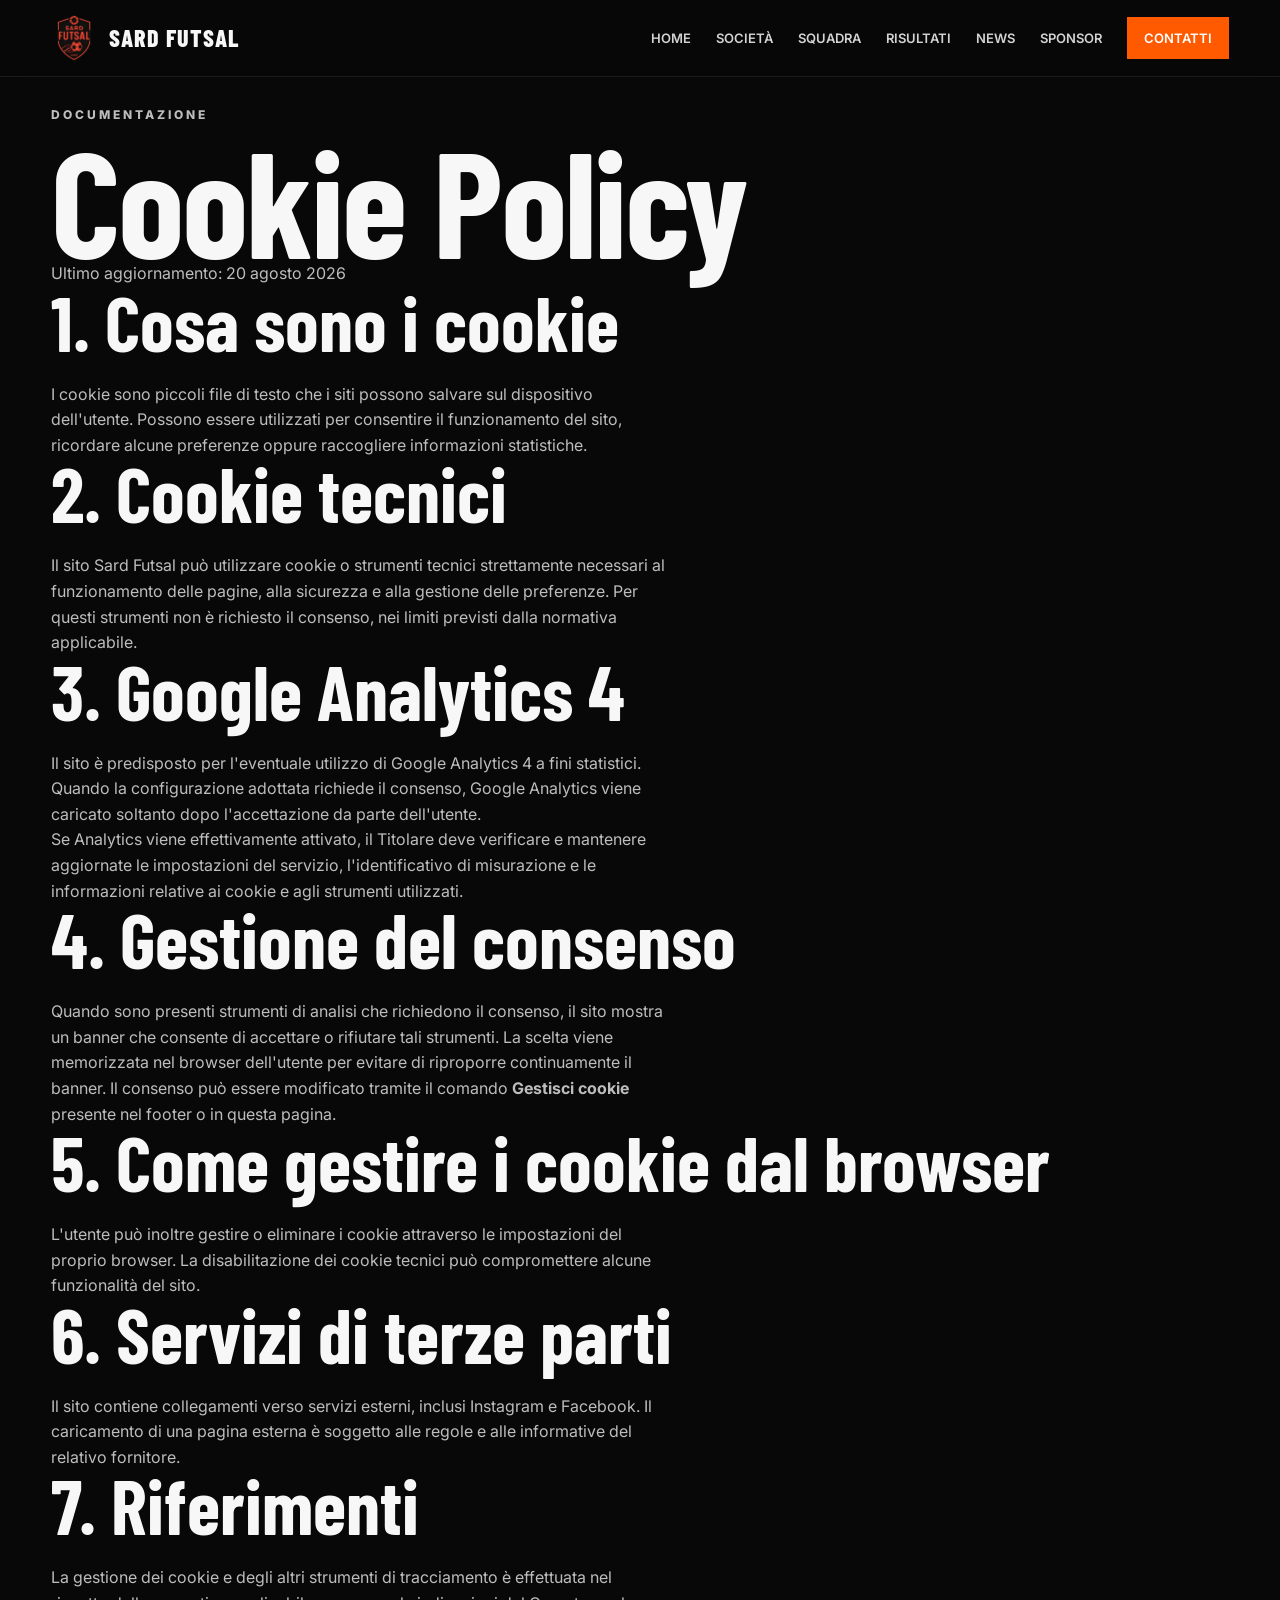
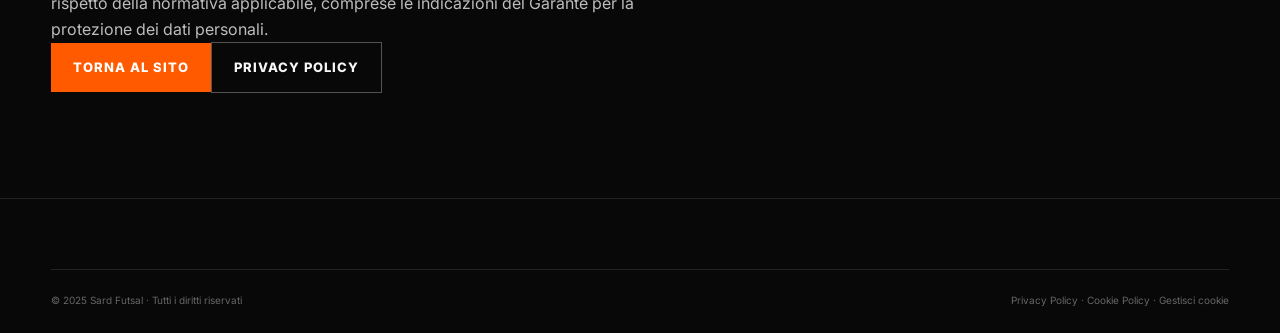
==== cookie.html @ 00af40fe "Add files via upload" ====
<!DOCTYPE html>
<html lang="it">
<head>
  <meta charset="UTF-8">
  <meta name="viewport" content="width=device-width, initial-scale=1.0">
  <meta name="description" content="Cookie Policy del sito ufficiale Sard Futsal.">
  <title>Cookie Policy | Sard Futsal</title>
  <link rel="stylesheet" href="style.css">
  <link rel="stylesheet" href="https://cdnjs.cloudflare.com/ajax/libs/font-awesome/6.5.2/css/all.min.css">
  <script src="script.js" defer></script>
</head>
<body>
<header class="site-header"><div class="container nav"><a class="brand" href="index.html#home"><img class="brand-logo" src="sard-futsal-logo.png" alt="Logo Sard Futsal"><span>SARD FUTSAL</span></a><button class="menu-toggle" aria-label="Apri menu" aria-expanded="false">☰</button><nav id="main-nav"><a href="index.html#home">Home</a><a href="index.html#societa">Società</a><a href="index.html#squadra">Squadra</a><a href="index.html#risultati">Risultati</a><a href="news.html">News</a><a href="index.html#sponsor">Sponsor</a><a class="nav-cta" href="index.html#contatti">Contatti</a></nav></div></header>
<main class="legal-page"><section class="section"><div class="container legal-content">
<p class="eyebrow orange">DOCUMENTAZIONE</p><h1>Cookie Policy</h1><p class="legal-updated">Ultimo aggiornamento: 20 agosto 2026</p>
<h2>1. Cosa sono i cookie</h2><p>I cookie sono piccoli file di testo che i siti possono salvare sul dispositivo dell'utente. Possono essere utilizzati per consentire il funzionamento del sito, ricordare alcune preferenze oppure raccogliere informazioni statistiche.</p>
<h2>2. Cookie tecnici</h2><p>Il sito Sard Futsal può utilizzare cookie o strumenti tecnici strettamente necessari al funzionamento delle pagine, alla sicurezza e alla gestione delle preferenze. Per questi strumenti non è richiesto il consenso, nei limiti previsti dalla normativa applicabile.</p>
<h2>3. Google Analytics 4</h2><p>Il sito è predisposto per l'eventuale utilizzo di Google Analytics 4 a fini statistici. Quando la configurazione adottata richiede il consenso, Google Analytics viene caricato soltanto dopo l'accettazione da parte dell'utente.</p><p>Se Analytics viene effettivamente attivato, il Titolare deve verificare e mantenere aggiornate le impostazioni del servizio, l'identificativo di misurazione e le informazioni relative ai cookie e agli strumenti utilizzati.</p>
<h2>4. Gestione del consenso</h2><p>Quando sono presenti strumenti di analisi che richiedono il consenso, il sito mostra un banner che consente di accettare o rifiutare tali strumenti. La scelta viene memorizzata nel browser dell'utente per evitare di riproporre continuamente il banner. Il consenso può essere modificato tramite il comando <strong>Gestisci cookie</strong> presente nel footer o in questa pagina.</p>
<h2>5. Come gestire i cookie dal browser</h2><p>L'utente può inoltre gestire o eliminare i cookie attraverso le impostazioni del proprio browser. La disabilitazione dei cookie tecnici può compromettere alcune funzionalità del sito.</p>
<h2>6. Servizi di terze parti</h2><p>Il sito contiene collegamenti verso servizi esterni, inclusi Instagram e Facebook. Il caricamento di una pagina esterna è soggetto alle regole e alle informative del relativo fornitore.</p>
<h2>7. Riferimenti</h2><p>La gestione dei cookie e degli altri strumenti di tracciamento è effettuata nel rispetto della normativa applicabile, comprese le indicazioni del Garante per la protezione dei dati personali.</p>
<div class="legal-links"><a class="btn btn-primary" href="index.html">Torna al sito</a><a class="btn btn-ghost" href="privacy.html">Privacy Policy</a></div>
</div></section></main>
<footer class="site-footer"><div class="container"><div class="footer-bottom" style="margin-top:0"><p>© 2025 Sard Futsal · Tutti i diritti riservati</p><p><a href="privacy.html">Privacy Policy</a> · <a href="cookie.html">Cookie Policy</a> · <a href="javascript:void(0)" onclick="window.sardFutsalOpenCookieSettings && window.sardFutsalOpenCookieSettings();">Gestisci cookie</a></p></div></div></footer>
</body>
</html>
---- style.css ----
@import url('https://fonts.googleapis.com/css2?family=Barlow+Condensed:wght@500;600;700;800&family=Inter:wght@400;500;600;700&display=swap');

:root{--orange:#ff5a00;--orange2:#ff7a1a;--black:#080808;--dark:#111;--white:#f7f7f7;--muted:#aaa}
*{box-sizing:border-box;margin:0;padding:0}
html{scroll-behavior:smooth}
body{font-family:Inter,Arial,sans-serif;background:var(--black);color:var(--white);line-height:1.6}
a{color:inherit;text-decoration:none}
.container{width:min(1180px,92%);margin:auto}
.site-header{position:fixed;top:0;left:0;width:100%;z-index:20;background:rgba(8,8,8,.86);backdrop-filter:blur(12px);border-bottom:1px solid rgba(255,255,255,.08)}
.nav{min-height:76px;display:flex;align-items:center;justify-content:space-between;gap:30px}
.brand{display:flex;align-items:center;gap:12px;font-family:'Barlow Condensed';font-size:24px;font-weight:800;letter-spacing:1px}
.brand-mark{display:grid;place-items:center;width:42px;height:42px;border:2px solid var(--orange);color:var(--orange);font-size:18px}
nav{display:flex;align-items:center;gap:25px;font-size:13px;font-weight:600;text-transform:uppercase}
nav a{opacity:.85}nav a:hover{color:var(--orange)}
.nav-cta{padding:11px 17px;background:var(--orange);color:#fff!important;opacity:1!important}
.menu-toggle{display:none;background:none;border:0;color:#fff;font-size:28px}
.hero{min-height:720px;display:flex;align-items:center;position:relative;overflow:hidden;background:radial-gradient(circle at 75% 45%,rgba(255,90,0,.28),transparent 28%),linear-gradient(115deg,#080808 35%,#181818 100%)}
.hero:after{content:"";position:absolute;width:520px;height:520px;border:70px solid rgba(255,90,0,.06);border-radius:50%;right:-150px;bottom:-220px}
.hero-overlay{position:absolute;inset:0;background:linear-gradient(90deg,#080808 0%,rgba(8,8,8,.8) 45%,rgba(8,8,8,.2) 100%)}
.hero-content{position:relative;z-index:2;padding-top:70px}
.eyebrow{font-size:12px;font-weight:800;letter-spacing:3px;color:#bbb;margin-bottom:14px}
.orange{color:var(--orange)}
h1,h2,h3,.brand{font-family:'Barlow Condensed',sans-serif}
h1{font-size:clamp(70px,12vw,150px);line-height:.82;letter-spacing:-2px}
h1 span,h2 span{color:var(--orange)}
.tagline{font-family:'Barlow Condensed';font-size:28px;letter-spacing:2px;margin-top:22px}
.hero-actions{display:flex;gap:14px;margin-top:34px;flex-wrap:wrap}
.btn{display:inline-block;padding:14px 22px;font-size:13px;font-weight:800;text-transform:uppercase;letter-spacing:1px;transition:.2s}
.btn-primary{background:var(--orange);color:white}.btn-primary:hover{background:var(--orange2);transform:translateY(-2px)}
.btn-ghost{border:1px solid rgba(255,255,255,.3)}.btn-ghost:hover{border-color:var(--orange);color:var(--orange)}
.match-strip{background:var(--orange);color:#fff}
.match-grid{display:grid;grid-template-columns:1fr 1fr 1fr}
.match-grid>div{padding:25px 22px;border-right:1px solid rgba(255,255,255,.25)}
.match-grid>div:last-child{border:0}
.match-grid small{display:block;font-size:10px;font-weight:800;letter-spacing:2px;opacity:.8}
.match-grid strong{display:block;font-family:'Barlow Condensed';font-size:25px;margin:5px 0}
.match-grid strong span{font-size:14px;margin:0 7px}
.match-grid p{font-size:12px;opacity:.85}
.section{padding:105px 0}
.dark-section{background:#101010}
.split{display:grid;grid-template-columns:1fr 1fr;gap:80px;align-items:center}
@media (max-width: 700px) {
  .split {
    grid-template-columns: 1fr;
    gap: 30px;
  }
}
h2{font-size:clamp(48px,6vw,76px);line-height:.92;margin-bottom:25px}
.section p{color:#bdbdbd;max-width:620px}
.text-link{display:inline-block;margin-top:22px;color:var(--orange);font-weight:800;font-size:13px;text-transform:uppercase}
.section-heading{display:flex;justify-content:space-between;align-items:end;margin-bottom:38px}
.player-grid{display:grid;grid-template-columns:repeat(4,1fr);gap:14px}
.player-card{min-height:270px;padding:22px;background:linear-gradient(145deg,#191919,#0c0c0c);border:1px solid #252525;position:relative;overflow:hidden}
.player-card:after{content:"";position:absolute;width:170px;height:170px;border:35px solid rgba(255,90,0,.08);border-radius:50%;right:-70px;top:-50px}
.player-number{font-family:'Barlow Condensed';font-size:76px;font-weight:800;color:var(--orange);opacity:.85}
.player-card h3{font-size:28px;margin-top:50px}
.player-card p{font-size:12px;text-transform:uppercase;letter-spacing:2px;color:#777!important}
.results-table{margin-top:35px;border-top:1px solid #333}
.table-row{display:grid;grid-template-columns:120px 1fr 120px;gap:20px;padding:20px 10px;border-bottom:1px solid #252525}
@media (max-width: 520px) {
  .results-table {
    margin-top: 25px;
  }
  .table-row {
    grid-template-columns: 70px 1fr 65px;
    gap: 10px;
    padding: 16px 5px;
    font-size: 12px;
  }
}
.table-head{font-size:10px;font-weight:800;letter-spacing:2px;color:#777}
.table-row strong{text-align:right;color:var(--orange)}
/* =========================
   NEWS
========================= */

.news-grid {
  display: grid;
  grid-template-columns: repeat(3, 1fr);
  gap: 18px;
  margin-top: 35px;
}

.news-card {
  background: #0b0b0b;
  border: 1px solid #252525;
  overflow: hidden;
  transition: transform .25s ease, border-color .25s ease;
}

.news-card:hover {
  transform: translateY(-5px);
  border-color: var(--orange);
}

.news-image {
  height: 190px;
  background: #050505;
  position: relative;
  overflow: hidden;
}

.news-image::after {
  content: "";
  position: absolute;
  width: 160px;
  height: 160px;
  border: 30px solid rgba(255,255,255,.08);
  border-radius: 50%;
  right: -70px;
  top: -70px;
}

.news-body {
  padding: 24px;
}

.news-body small {
  color: var(--orange);
  font-weight: 800;
  letter-spacing: 2px;
  font-size: 10px;
}

.news-body h3 {
  font-size: 27px;
  line-height: 1;
  margin: 10px 0 12px;
}

.news-body p {
  color: #999;
  font-size: 13px;
  line-height: 1.6;
}

/* =========================
   NEWS MOBILE
========================= */

@media (max-width: 850px) {

  .news-grid {
    grid-template-columns: 1fr;
    gap: 15px;
  }

  .news-image {
    height: 180px;
  }

  .news-body h3 {
    font-size: 25px;
  }

}
.sponsor-section{background:linear-gradient(110deg,var(--orange),#a83200)}
.sponsor-box{display:flex;align-items:center;justify-content:space-between;gap:40px}.sponsor-box .orange{color:#111}.sponsor-box h2 span{color:#111}.sponsor-box p{color:#fff}.sponsor-box .btn{background:#111}
.contact-section{background:#f5f5f5;color:#111}.contact-section p{color:#555}.contact-section h2 span{color:var(--orange)}.contact-list p{margin-bottom:20px}.contact-list strong{color:#111}
footer{background:#050505;border-top:1px solid #222;padding:35px 0}.footer-inner{display:flex;justify-content:space-between;gap:30px}.footer-inner strong{font-family:'Barlow Condensed';font-size:25px}.footer-inner p{font-size:12px;color:#777}
@media(max-width:850px){nav{display:none;position:absolute;top:76px;left:0;width:100%;background:#0b0b0b;flex-direction:column;align-items:stretch;padding:20px 5%;gap:0}nav.open{display:flex}nav a{padding:14px 0;border-bottom:1px solid #222}.menu-toggle{display:block}.match-grid,.split{grid-template-columns:1fr}.match-grid>div{border-right:0;border-bottom:1px solid rgba(255,255,255,.25)}.player-grid{grid-template-columns:1fr 1fr}.news-grid{grid-template-columns:1fr}.section-heading{display:block}.section-heading .text-link{margin-top:0}.sponsor-box{display:block}.sponsor-box .btn{margin-top:25px}.footer-inner{display:block}.footer-inner>p{margin-top:15px}}
@media(max-width:520px){.hero{min-height:650px}.hero-content{padding-top:80px}.player-grid{grid-template-columns:1fr}.table-row{grid-template-columns:70px 1fr 65px;font-size:12px}.table-head{font-size:8px}}

.brand-logo{width:46px;height:46px;object-fit:contain;display:block}
.hero-logo{width:min(180px,35vw);height:auto;object-fit:contain;margin-bottom:18px}
.hero-logo {
  width: min(180px, 35vw);
  height: auto;
  object-fit: contain;
  margin-bottom: 18px;
  background: transparent !important;
  mix-blend-mode: screen;
}
@media (max-width: 520px) {
  .hero-logo {
    width: 120px;
    background: transparent !important;
    mix-blend-mode: screen;
  }
}

@media (max-width: 520px) {
  .hero-logo {
    display: none !important;
  }
}
.footer-logo{width:72px;height:72px;object-fit:contain;display:block;margin-bottom:8px}

.hero-team-photo{
  background-image:linear-gradient(90deg,rgba(0,0,0,.88) 0%,rgba(0,0,0,.68) 38%,rgba(0,0,0,.30) 100%),url('squadra-home.jpeg');
  background-size:cover;
  background-position:center;
}
.hero-team-photo .hero-overlay{
  background:linear-gradient(90deg,rgba(0,0,0,.35),rgba(0,0,0,.05));
}
/* =========================
   ROSA SARD FUTSAL
========================= */

/* =========================
   ROSA SARD FUTSAL
========================= */

.roster-group {
  margin-top: 40px;
}

.roster-title {
  display: flex;
  align-items: center;
  gap: 15px;
  margin-bottom: 20px;
}

.roster-title > span {
  font-family: 'Barlow Condensed', sans-serif;
  font-size: 14px;
  color: var(--orange);
  border: 1px solid var(--orange);
  padding: 4px 9px;
}

.roster-title h3 {
  font-size: 28px;
  text-transform: uppercase;
  letter-spacing: .5px;
}

/* =========================
   GRIGLIA
========================= */

.player-grid-real {
  display: grid;
  grid-template-columns: repeat(3, 1fr);
  gap: 15px;
}

/* =========================
   CARD GIOCATORE
========================= */

.player-card.real-player {
  position: relative;
  overflow: hidden;
  padding: 0;
  min-height: 0;
  display: flex;
  flex-direction: column;
  background: linear-gradient(145deg, #1b1b1b, #0b0b0b);
  border: 1px solid #292929;
  transition: transform .25s ease, border-color .25s ease;
}

/* Decorazione arancione */

.player-card.real-player::after {
  content: "";
  position: absolute;
  width: 150px;
  height: 150px;
  border: 30px solid rgba(255, 90, 0, .08);
  border-radius: 50%;
  right: -70px;
  top: -70px;
  pointer-events: none;
}

/* =========================
   FOTO
========================= */
.player-card.real-player img {
  width: 100%;
  height: 360px;
  object-fit: contain;
  object-position: center;
  display: block;
  background: #111;
}

/* =========================
   NUMERO
========================= */

.player-card.real-player .player-number {
  position: relative;
  z-index: 2;
  margin: 18px 20px 0;
  font-family: 'Barlow Condensed', sans-serif;
  font-size: 46px;
  line-height: 1;
  font-weight: 900;
  color: var(--orange);
}

/* =========================
   NOME E RUOLO
========================= */

.player-card.real-player > div:last-child {
  position: relative;
  z-index: 2;
  padding: 0 20px 20px;
}

.player-card.real-player h3 {
  margin: 7px 0 4px;
  font-size: 25px;
  line-height: 1;
}

.player-card.real-player p {
  margin: 0;
  color: #999 !important;
  font-size: 12px;
  text-transform: uppercase;
  letter-spacing: 1.5px;
}

/* =========================
   HOVER
========================= */

.player-card.real-player:hover {
  transform: translateY(-5px);
  border-color: var(--orange);
}

.player-card.real-player:hover img {
  transform: scale(1.03);
}

/* =========================
   GIOCATORI DI MOVIMENTO
========================= */

.movement-group {
  margin-top: 60px;
}

.roster-subtitle {
  grid-column: 1 / -1;
  margin: 35px 0 5px;
  color: var(--orange);
  font-size: 24px;
  text-transform: uppercase;
}

/* =========================
   TABLET
========================= */

@media (max-width: 900px) {

  .player-grid-real {
    grid-template-columns: repeat(2, 1fr);
  }

  .player-card.real-player img {
    height: 320px;
  }
}

/* =========================
   SMARTPHONE
========================= */

@media (max-width: 520px) {

  .player-grid-real {
    grid-template-columns: 1fr;
  }

  .player-card.real-player img {
    height: 360px;
  }
}
/* =========================
   LA SOCIETÀ
========================= */

.society-section {
  background: #0b0b0b;
}

.society-intro {
  display: grid;
  grid-template-columns: 1.2fr .8fr;
  gap: 70px;
  align-items: center;
  margin-top: 50px;
}

.society-year {
  color: var(--orange);
  font-size: 13px;
  font-weight: 700;
  letter-spacing: 3px;
  margin-bottom: 20px;
}

.society-text h3 {
  font-size: clamp(42px, 5vw, 72px);
  line-height: .95;
  text-transform: uppercase;
  margin-bottom: 30px;
}

.society-text h3 span {
  color: var(--orange);
}

.society-text > p:not(.society-year) {
  max-width: 650px;
  color: #999;
  line-height: 1.8;
  margin-bottom: 15px;
}


.society-block {
  margin-top: 50px;
}
.staff-grid {
  display: grid;
  grid-template-columns: repeat(2, minmax(0, 1fr));
  gap: 15px;
  margin-top: 25px;
  width: 100%;
}

.staff-card {
  width: 100%;
  min-height: 150px;
  padding: 25px;
  box-sizing: border-box;
  background: linear-gradient(145deg, #181818, #0e0e0e);
  border: 1px solid #292929;
  display: flex;
  flex-direction: column;
  justify-content: flex-end;
  transition: transform .25s ease, border-color .25s ease;
}

.staff-card:hover {
  transform: translateY(-4px);
  border-color: var(--orange);
}
.staff-card {
  min-height: 150px;
  padding: 25px;
  background: linear-gradient(145deg, #181818, #0e0e0e);
  border: 1px solid #292929;
  display: flex;
  flex-direction: column;
  justify-content: flex-end;
  transition: .25s ease;
}

.staff-card:hover {
  transform: translateY(-4px);
  border-color: var(--orange);
}

.staff-role {
  color: var(--orange);
  text-transform: uppercase;
  font-size: 10px;
  font-weight: 700;
  letter-spacing: 2px;
  margin-bottom: 8px;
}

.staff-card h3 {
  font-size: 26px;
  margin: 0;
}

.staff-coach {
  border-left: 3px solid var(--orange);
}

/* Tablet */

@media (max-width: 850px) {

  .society-intro {
    grid-template-columns: 1fr;
    gap: 30px;
  }

  .society-visual {
    min-height: 250px;
  }

  .staff-grid {
    grid-template-columns: repeat(2, 1fr);
  }

}

/* Smartphone */

@media (max-width: 550px) {

  .staff-grid {
    grid-template-columns: 1fr;
  }

  .society-badge {
    width: 230px;
    height: 230px;
  }

  .society-badge::before {
    width: 190px;
    height: 190px;
  }

}
/* =========================
   PRESIDENTE - DIRIGENZA
========================= */

.president-card {
  position: relative;
  overflow: hidden;
  margin-bottom: 20px;
  padding: 40px;
  background: linear-gradient(145deg, #1c1c1c, #0b0b0b);
  border: 1px solid var(--orange);
}

.president-card::after {
  content: "";
  position: absolute;
  width: 220px;
  height: 220px;
  border: 35px solid rgba(255, 90, 0, .08);
  border-radius: 50%;
  right: -90px;
  top: -90px;
}

.president-card .staff-role {
  position: relative;
  z-index: 2;
  color: var(--orange);
  font-size: 14px;
  font-weight: 700;
  letter-spacing: 3px;
  text-transform: uppercase;
}

.president-card h3 {
  position: relative;
  z-index: 2;
  margin-top: 12px;
  font-family: 'Barlow Condensed', sans-serif;
  font-size: 48px;
  line-height: 1;
  text-transform: uppercase;
}

.president-card p {
  position: relative;
  z-index: 2;
  margin-top: 12px;
  color: #999;
  font-size: 15px;
}

/* Dirigenza */

.staff-card {
  transition: transform .25s ease, border-color .25s ease;
}

.staff-card:hover {
  transform: translateY(-4px);
  border-color: var(--orange);
}

/* Mobile */

@media (max-width: 520px) {

  .president-card {
    padding: 30px;
  }

  .president-card h3 {
    font-size: 38px;
  }

}
/* =========================
   VALORI SARD FUTSAL
========================= */

.values-grid {
  display: grid;
  grid-template-columns: repeat(3, 1fr);
  gap: 18px;
  margin-top: 60px;
}

.value-card {
  position: relative;
  padding: 30px 26px;
  background: linear-gradient(145deg, #191919, #0b0b0b);
  border: 1px solid #292929;
  overflow: hidden;
  transition: transform .25s ease, border-color .25s ease;
}

.value-card::after {
  content: "";
  position: absolute;
  width: 130px;
  height: 130px;
  border: 25px solid rgba(255, 90, 0, .08);
  border-radius: 50%;
  right: -65px;
  top: -65px;
}

.value-card:hover {
  transform: translateY(-5px);
  border-color: var(--orange);
}

.value-card span {
  display: block;
  font-family: 'Barlow Condensed', sans-serif;
  font-size: 18px;
  color: var(--orange);
  margin-bottom: 35px;
}

.value-card h3 {
  position: relative;
  z-index: 2;
  margin: 0 0 12px;
  font-size: 27px;
  color: #fff;
}

.value-card p {
  position: relative;
  z-index: 2;
  margin: 0;
  color: #999;
  font-size: 15px;
  line-height: 1.6;
}

/* Frase finale */

.identity-quote {
  margin-top: 70px;
  padding: 45px 30px;
  border-top: 1px solid #292929;
  border-bottom: 1px solid #292929;
  text-align: center;
}

.identity-quote span {
  display: block;
  color: #aaa;
  font-size: 14px;
  letter-spacing: 5px;
  margin-bottom: 8px;
}

.identity-quote strong {
  display: block;
  color: var(--orange);
  font-family: 'Barlow Condensed', sans-serif;
  font-size: 42px;
  letter-spacing: 2px;
}

/* Smartphone */

@media (max-width: 700px) {

  .values-grid {
    grid-template-columns: 1fr;
    gap: 15px;
    margin-top: 45px;
  }

  .value-card {
    padding: 26px 24px;
  }

  .value-card span {
    margin-bottom: 22px;
  }

  .value-card h3 {
    font-size: 25px;
  }

  .value-card p {
    font-size: 16px;
  }

  .identity-quote {
    margin-top: 50px;
    padding: 35px 20px;
  }

  .identity-quote strong {
    font-size: 34px;
  }
  

}
/* Logo hero nascosto su smartphone */
@media (max-width: 520px) {
  .hero-logo {
    display: none;
  }
}
/* =========================
   RISULTATI & CALENDARIO
========================= */

.next-match {
  margin-top: 25px;
  padding: 35px 30px;
  background: linear-gradient(145deg, #191919, #0b0b0b);
  border: 1px solid #292929;
  position: relative;
  overflow: hidden;
}

.next-match::after {
  content: "";
  position: absolute;
  width: 220px;
  height: 220px;
  border: 35px solid rgba(255, 90, 0, .08);
  border-radius: 50%;
  right: -100px;
  top: -100px;
}

.next-match-label {
  position: relative;
  z-index: 2;
  margin-bottom: 35px;
}

.next-match-label span {
  color: var(--orange);
  font-size: 13px;
  font-weight: 700;
  letter-spacing: 3px;
}

.match-teams {
  position: relative;
  z-index: 2;
  display: grid;
  grid-template-columns: 1fr auto 1fr;
  align-items: center;
  gap: 25px;
  text-align: center;
}

.match-team strong {
  font-family: 'Barlow Condensed', sans-serif;
  font-size: 38px;
  line-height: .95;
  color: #fff;
}

.match-vs span {
  color: var(--orange);
  font-family: 'Barlow Condensed', sans-serif;
  font-size: 28px;
  font-weight: 800;
}

.match-info {
  position: relative;
  z-index: 2;
  display: flex;
  justify-content: center;
  flex-wrap: wrap;
  gap: 25px;
  margin-top: 35px;
  padding-top: 25px;
  border-top: 1px solid #292929;
}

.match-info span {
  color: #999;
  font-size: 12px;
  letter-spacing: 1.5px;
  text-transform: uppercase;
}

/* Smartphone */

@media (max-width: 520px) {

  .next-match {
    padding: 28px 20px;
  }

  .match-teams {
    gap: 12px;
  }

  .match-team strong {
    font-size: 28px;
  }

  .match-vs span {
    font-size: 22px;
  }

  .match-info {
    flex-direction: column;
    align-items: center;
    gap: 12px;
  }
}
@media (max-width: 520px) {
  #risultati {
    padding-bottom: 45px;
  }
}
/* =========================================
   CORREZIONE SOCIETÀ - SOLO DESKTOP
========================================= */

@media (min-width: 901px) {

  /* Mantiene tutta la sezione allineata al container */
  .society-section .container {
    max-width: 1180px;
    margin: 0 auto;
  }

  /* Spaziatura corretta tra Dirigenza e Staff */
  .society-section .society-block {
    margin-top: 55px;
  }

  /* STAFF TECNICO */
  .society-section .staff-grid {
    display: grid;
    grid-template-columns: repeat(2, minmax(0, 1fr));
    gap: 15px;
    width: 100%;
    margin-top: 25px;
  }
.society-section .staff-grid {
  display: grid;
  grid-template-columns: repeat(2, minmax(0, 1fr));
  gap: 15px;
  width: 80%;
  margin: 25px auto 0;
}

  /* Evita che le card vengano spinte fuori dal container */
  .society-section .staff-card:first-child,
  .society-section .staff-card:nth-child(2) {
    margin: 0;
  }

  /* Spazio più equilibrato prima della sezione risultati */
  #risultati {
    padding-top: 70px;
  }

}
/* =========================================
   SOCIETÀ - DESKTOP
========================================= */

@media (min-width: 901px) {

  .society-section .container {
    width: min(1180px, 92%);
    margin: 0 auto;
  }

  .society-section .society-block {
    margin-top: 55px;
  }

  .society-section .staff-grid {
    grid-template-columns: repeat(2, minmax(0, 1fr));
    width: 100%;
  }

  .society-section .staff-card {
    width: 100%;
    margin: 0;
  }

  #risultati {
    padding-top: 70px;
  }

}
/* =========================================
   STAFF TECNICO - ALLINEAMENTO DESKTOP
========================================= */

@media (min-width: 901px) {

  .society-section .society-block:last-child {
    width: 1180px;
    max-width: 92%;
    margin: 55px auto 0;
  }

  .society-section .society-block:last-child .staff-grid {
    width: 100%;
    display: grid;
    grid-template-columns: repeat(2, 1fr);
    gap: 15px;
    margin-top: 25px;
  }

  .society-section .society-block:last-child .staff-card {
    width: 100%;
    min-height: 150px;
    box-sizing: border-box;
  }
  /* =========================================
   SOCIETÀ - LOGO DESKTOP
========================================= */
/* =========================================
   LOGO SOCIETÀ - DESKTOP
========================================= */

@media (min-width: 901px) {

  .society-section .society-intro {
    display: grid;
    grid-template-columns: 1fr 1fr;
    gap: 60px;
    align-items: center;
  }

  .society-section .society-visual {
    display: flex;
    flex-direction: column;
    justify-content: center;
    align-items: center;
    min-height: 400px;
    position: relative;
  }

  .society-section .society-logo {
    width: 270px;
    height: 270px;
    object-fit: contain;
    display: block;
    position: relative;
    z-index: 2;
  }

  .society-section .society-year-circle {
    position: static !important;
    width: auto !important;
    height: auto !important;
    border: 0 !important;
    border-radius: 0 !important;
    margin-top: 12px;
    display: flex !important;
    flex-direction: row !important;
    align-items: baseline;
    justify-content: center;
    gap: 7px;
  }

  .society-section .society-year-circle::before {
    display: none !important;
  }

  .society-section .society-year-circle span {
    color: #777;
    font-size: 11px;
    font-weight: 800;
    letter-spacing: 3px;
  }

  .society-section .society-year-circle strong {
    color: var(--orange);
    font-family: 'Barlow Condensed', sans-serif;
    font-size: 24px;
    line-height: 1;
    margin: 0;
}
  }
/* =========================================
   RISULTATI & CALENDARIO
========================================= */

.results-section {
  background: var(--black);
}

.season-status {
  margin-top: 35px;
  padding: 35px;
  display: flex;
  align-items: center;
  gap: 30px;
  background: linear-gradient(145deg, #191919, #0b0b0b);
  border: 1px solid #292929;
  position: relative;
  overflow: hidden;
}

.season-status::after {
  content: "";
  position: absolute;
  width: 220px;
  height: 220px;
  border: 35px solid rgba(255, 90, 0, .07);
  border-radius: 50%;
  right: -100px;
  top: -100px;
}

.season-status-icon {
  width: 70px;
  height: 70px;
  flex-shrink: 0;
  display: grid;
  place-items: center;
  border: 1px solid var(--orange);
  color: var(--orange);
  font-family: 'Barlow Condensed', sans-serif;
  font-size: 25px;
  font-weight: 800;
  position: relative;
  z-index: 2;
}

.season-status-content {
  position: relative;
  z-index: 2;
}

.status-label {
  color: var(--orange) !important;
  font-size: 10px !important;
  font-weight: 800;
  letter-spacing: 2px;
  margin-bottom: 8px;
}

.season-status-content h3 {
  font-size: 34px;
  line-height: 1;
  margin-bottom: 10px;
}

.season-status-content p:last-child {
  color: #999;
  max-width: 650px;
  font-size: 14px;
}

/* Tabella */

.results-table {
  margin-top: 30px;
}

.table-row {
  min-height: 65px;
  align-items: center;
}

.table-row:not(.table-head):hover {
  background: #111;
}

@media (max-width: 850px) {

  .season-status {
    padding: 25px;
    gap: 20px;
  }

  .season-status-icon {
    width: 55px;
    height: 55px;
    font-size: 20px;
  }

  .season-status-content h3 {
    font-size: 28px;
  }

}

@media (max-width: 520px) {

  .season-status {
    padding: 22px;
    align-items: flex-start;
  }

  .season-status-icon {
    width: 48px;
    height: 48px;
    font-size: 18px;
  }

  .season-status-content h3 {
    font-size: 24px;
  }

  .season-status-content p:last-child {
    font-size: 13px;
  }

}
}
/* LOGO SOCIETÀ - SMARTPHONE */
@media (max-width: 550px) {

  .society-visual img {
    width: 190px !important;
    max-width: 190px !important;
    height: auto !important;
    display: block;
    margin: 0 auto;
  }

  .society-visual {
    min-height: auto;
    justify-content: center;
    padding: 20px 0;
  }

}
/* =========================================
   NEWS SARD FUTSAL
========================================= */

.news-status {
  color: var(--orange);
  border: 1px solid var(--orange);
  padding: 5px 10px;
  font-family: 'Barlow Condensed', sans-serif;
  font-size: 13px;
  font-weight: 700;
  letter-spacing: 2px;
}

.news-image {
  height: 210px;
  position: relative;
  overflow: hidden;
  display: flex;
  flex-direction: column;
  justify-content: flex-end;
  padding: 25px;
  background: #111;
}

.news-image::before {
  content: "";
  position: absolute;
  width: 230px;
  height: 230px;
  border: 35px solid rgba(255, 90, 0, .12);
  border-radius: 50%;
  right: -100px;
  top: -100px;
}

.news-image span {
  position: relative;
  z-index: 2;
  color: var(--orange);
  font-family: 'Barlow Condensed', sans-serif;
  font-size: 18px;
  font-weight: 800;
}

.news-image strong {
  position: relative;
  z-index: 2;
  font-family: 'Barlow Condensed', sans-serif;
  font-size: 42px;
  line-height: .85;
  letter-spacing: 1px;
}

.news-image-1 {
  background:
    linear-gradient(135deg, #191919, #080808);
}

.news-image-2 {
  background:
    linear-gradient(135deg, #111, #241207);
}

.news-image-3 {
  background:
    linear-gradient(135deg, #191919, #0b0b0b);
}

.news-body {
  padding: 24px;
}

.news-body small {
  color: var(--orange);
  font-size: 10px;
  font-weight: 800;
  letter-spacing: 2px;
}

.news-body h3 {
  font-size: 28px;
  line-height: .95;
  margin: 10px 0 12px;
}

.news-body p {
  color: #999;
  font-size: 13px;
  line-height: 1.6;
}

.news-link {
  display: inline-block;
  margin-top: 18px;
  color: var(--orange);
  font-size: 11px;
  font-weight: 800;
  text-transform: uppercase;
  letter-spacing: 1.5px;
}

.news-link:hover {
  color: #fff;
}

/* =========================================
   ARCHIVIO NEWS
========================================= */

.news-archive-hero {
  min-height: 440px;
  display: flex;
  align-items: flex-end;
  padding: 145px 0 70px;
  background:
    radial-gradient(circle at 80% 28%, rgba(255, 90, 0, .32), transparent 24%),
    linear-gradient(135deg, #151515, #080808 68%);
  position: relative;
  overflow: hidden;
}

.news-archive-hero::after {
  content: "";
  position: absolute;
  width: 390px;
  height: 390px;
  border: 55px solid rgba(255, 90, 0, .08);
  border-radius: 50%;
  right: -110px;
  bottom: -185px;
}

.news-archive-hero .container {
  position: relative;
  z-index: 1;
}

.news-archive-hero h1 {
  font-size: clamp(66px, 10vw, 128px);
  margin: 0;
}

.news-archive-intro {
  max-width: 600px;
  margin-top: 24px;
  color: #bdbdbd;
  font-size: 17px;
}

.news-archive {
  background: #101010;
}

.news-list {
  display: grid;
  gap: 24px;
}

.news-story {
  display: grid;
  grid-template-columns: 190px minmax(0, 1fr);
  gap: 35px;
  padding: 36px;
  background: linear-gradient(145deg, #181818, #0b0b0b);
  border: 1px solid #292929;
  scroll-margin-top: 105px;
  transition: border-color .25s ease, transform .25s ease;
}

.news-story:hover {
  border-color: var(--orange);
  transform: translateY(-3px);
}

.news-story-meta {
  color: var(--orange);
  font-size: 11px;
  font-weight: 800;
  letter-spacing: 2px;
  text-transform: uppercase;
}

.news-story h2 {
  font-size: clamp(36px, 4vw, 54px);
  margin: 10px 0 18px;
}

.news-story p {
  max-width: 720px;
  color: #a9a9a9;
  margin: 0 0 14px;
}

.news-back {
  margin-top: 48px;
}

@media (max-width: 700px) {
  .news-archive-hero {
    min-height: 370px;
    padding: 130px 0 55px;
  }

  .news-archive-intro {
    font-size: 15px;
  }

  .news-story {
    grid-template-columns: 1fr;
    gap: 15px;
    padding: 26px 22px;
  }
}

.news-card:hover .news-image strong {
  transform: translateX(5px);
}

.news-image strong {
  transition: transform .25s ease;
}

@media (max-width: 850px) {
  .news-status {
    display: none;
  }
}

@media (max-width: 520px) {
  .news-image {
    height: 180px;
  }

  .news-image strong {
    font-size: 36px;
  }
}
  /* =========================================
   PARTNER - SCORRIMENTO LOGHI
========================================= */

/* =========================================
   PARTNER - DESKTOP
========================================= */

.partners-section {
  padding: 70px 0;
  background: #080808;
  border-top: 1px solid #1f1f1f;
  border-bottom: 1px solid #1f1f1f;
  overflow: hidden;
}

.partners-section .eyebrow {
  margin-bottom: 30px;
}

.partners-slider {
  width: 100%;
  overflow: hidden;
}

.partners-track {
  display: flex;
  align-items: center;
  width: max-content;
  animation: partners-scroll 25s linear infinite;
}

.partner-logo {
  width: 200px;
  height: 100px;
  margin-right: 25px;
  display: flex;
  align-items: center;
  justify-content: center;
  background: #111;
  border: 1px solid #222;
  padding: 10px 15px;
  flex-shrink: 0;
}

.partner-logo img {
  width: 100%;
  height: 100%;
  object-fit: contain;
  object-position: center;
  display: block;
}

@keyframes partners-scroll {
  from {
    transform: translateX(0);
  }

  to {
    transform: translateX(-50%);
  }
}

.partners-slider:hover .partners-track {
  animation-play-state: paused;
}


/* =========================================
   PARTNER - SMARTPHONE
========================================= */

@media screen and (max-width: 900px) {
  .partners-section {
    display: none !important;
  }
}

/* LOGO SOCIETÀ - SMARTPHONE */

@media (max-width: 520px) {
  .society-visual {
    min-height: 160px;
    padding: 10px 0;
  }

  .society-visual img {
    width: 120px;
    max-width: 70%;
    height: auto;
    object-fit: contain;
  }
}

@media (max-width: 520px) {
  .society-badge {
    width: 210px;
    height: 210px;
  }
}

/* =========================================
   DIVENTA PARTNER
========================================= */

.sponsor-section {
  background: linear-gradient(110deg, var(--orange), #a83200);
  color: #fff;
  padding: 100px 0;
}

.sponsor-section .container {
  width: min(1200px, 90%);
  margin: 0 auto;
}

/* HEADER */

.sponsor-header {
  display: grid;
  grid-template-columns: 1.15fr 0.85fr;
  gap: 80px;
  align-items: end;
}

.sponsor-header h2 {
  margin: 15px 0 0;
  font-size: clamp(70px, 7vw, 105px);
  line-height: .84;
  letter-spacing: -3px;
}

.sponsor-header h2 span {
  color: #111;
}

.sponsor-header-text {
  max-width: 520px;
}

.sponsor-header-text p {
  margin: 0 0 25px;
  color: #fff;
  font-size: 16px;
  line-height: 1.6;
}

.sponsor-header-text .btn {
  display: inline-block;
  background: #111;
  color: #fff;
  padding: 15px 25px;
}


/* =========================================
   BENEFICI
========================================= */

.sponsor-benefits {
  display: grid;
  grid-template-columns: repeat(3, 1fr);
  gap: 20px;
  margin-top: 75px;
}

.sponsor-benefit {
  min-height: 230px;
  padding: 30px;

  display: flex;
  flex-direction: column;
  justify-content: space-between;

  background: rgba(0,0,0,.16);
  border: 1px solid rgba(255,255,255,.3);
  box-sizing: border-box;
}

.sponsor-benefit .benefit-number {
  color: #111;
  font-size: 18px;
  font-weight: 800;
}

.sponsor-benefit h3 {
  margin: 0 0 12px;
  color: #fff;
  font-size: 34px;
  line-height: 1;
  text-transform: uppercase;
}

.sponsor-benefit p {
  margin: 0;
  color: rgba(255,255,255,.9);
  font-size: 14px;
  line-height: 1.6;
}


/* =========================================
   FINALE
========================================= */

.sponsor-bottom {
  display: flex;
  justify-content: space-between;
  align-items: center;
  gap: 30px;

  margin-top: 50px;
  padding-top: 25px;

  border-top: 1px solid rgba(255,255,255,.3);
}

.sponsor-bottom span {
  color: rgba(255,255,255,.8);
  font-size: 10px;
  font-weight: 800;
  letter-spacing: 3px;
}

.sponsor-bottom strong {
  color: #111;
  font-size: 22px;
}


/* =========================================
   FOOTER
========================================= */

.site-footer {
  background: #080808;
  border-top: 1px solid #222;
  padding: 70px 0 25px;
  color: #fff;
}

.footer-grid {
  display: grid;
  grid-template-columns: 1.5fr 1fr 1fr;
  gap: 60px;
}

.footer-brand {
  display: flex;
  flex-direction: column;
  align-items: flex-start;
}

.footer-logo {
  width: 70px;
  height: auto;
  object-fit: contain;
  margin-bottom: 20px;
}

.footer-slogan {
  margin: 0;
  font-family: 'Barlow Condensed', sans-serif;
  font-size: 28px;
  font-weight: 800;
  line-height: .95;
  text-transform: uppercase;
}

.footer-slogan span {
  color: var(--orange);
}

.footer-description {
  margin-top: 15px;
  color: #777;
  font-size: 12px;
}

.footer-title {
  margin: 0 0 20px;
  color: var(--orange);
  font-size: 10px;
  font-weight: 800;
  letter-spacing: 2px;
}

.footer-column a,
.footer-column p {
  display: block;
  margin: 0 0 12px;
  color: #aaa;
  font-size: 13px;
  line-height: 1.6;
  text-decoration: none;
}

.footer-column a:hover {
  color: var(--orange);
}

.footer-bottom {
  display: flex;
  justify-content: space-between;
  align-items: center;
  gap: 30px;
  margin-top: 55px;
  padding-top: 22px;
  border-top: 1px solid #222;
}

.footer-bottom p {
  margin: 0;
  color: #666;
  font-size: 10px;
}


/* =========================================
   FOOTER MOBILE
========================================= */

@media (max-width: 700px) {

  .site-footer {
    padding: 55px 0 25px;
  }

  .footer-grid {
    grid-template-columns: 1fr;
    gap: 35px;
  }

  .footer-logo {
    width: 60px;
  }

  .footer-slogan {
    font-size: 25px;
  }

  .footer-bottom {
    display: block;
    margin-top: 40px;
  }

  .footer-bottom p + p {
    margin-top: 10px;
  }

}
  /* =========================================
   DIVENTA PARTNER - TABLET
========================================= */

@media (max-width: 850px) {

  .sponsor-header {
    grid-template-columns: 1fr !important;
    gap: 35px !important;
  }

  .sponsor-benefits {
    grid-template-columns: 1fr !important;
    gap: 15px !important;
  }

  .sponsor-bottom {
    display: block !important;
  }

  .sponsor-bottom strong {
    display: block !important;
    margin-top: 10px !important;
  }

}


/* =========================================
   DIVENTA PARTNER - SMARTPHONE
========================================= */

@media (max-width: 600px) {

  .sponsor-section {
    width: 100% !important;
    padding: 65px 0 !important;
    overflow: hidden !important;
  }

  .sponsor-section .container {
    width: 88% !important;
    max-width: none !important;
    margin: 0 auto !important;
  }

  .sponsor-header {
    display: block !important;
  }

  .sponsor-header h2 {
    font-size: 48px !important;
    line-height: .88 !important;
    letter-spacing: -1px !important;
    margin-bottom: 30px !important;
  }

  .sponsor-header-text {
    width: 100% !important;
    max-width: none !important;
  }

  .sponsor-header-text p {
    font-size: 14px !important;
    line-height: 1.55 !important;
    margin-bottom: 22px !important;
  }

  .sponsor-header-text .btn {
    display: inline-block !important;
    padding: 14px 20px !important;
  }


  /* CARD */

  .sponsor-benefits {
    display: flex !important;
    flex-direction: column !important;
    gap: 16px !important;
    margin-top: 45px !important;
  }

  .sponsor-benefit {
    display: flex !important;
    flex-direction: column !important;
    justify-content: space-between !important;

    width: 100% !important;
    min-height: 190px !important;

    padding: 24px !important;

    background: rgba(0, 0, 0, 0.18) !important;
    border: 1px solid rgba(255, 255, 255, 0.30) !important;

    box-sizing: border-box !important;
  }

  .sponsor-benefit .benefit-number {
    display: block !important;
    margin-bottom: 20px !important;

    color: #111 !important;
    font-size: 16px !important;
    font-weight: 800 !important;
  }

  .sponsor-benefit h3 {
    margin: 0 0 10px !important;
    color: #fff !important;
    font-size: 27px !important;
  }

  .sponsor-benefit p {
    margin: 0 !important;
    color: rgba(255,255,255,.9) !important;
    font-size: 14px !important;
    line-height: 1.5 !important;
  }


  /* FINALE */

  .sponsor-bottom {
    display: block !important;
    margin-top: 35px !important;
  }

  .sponsor-bottom span {
    display: block !important;
    font-size: 8px !important;
    letter-spacing: 2px !important;
  }

  .sponsor-bottom strong {
    display: block !important;
    margin-top: 10px !important;
    font-size: 18px !important;
  }
.footer-social {
  display: flex !important;
  align-items: center;
  gap: 10px;
}

.footer-social i {
  width: 20px;
  font-size: 19px;
  color: var(--orange);
}

.footer-social:hover i {
  color: #fff;
}
}
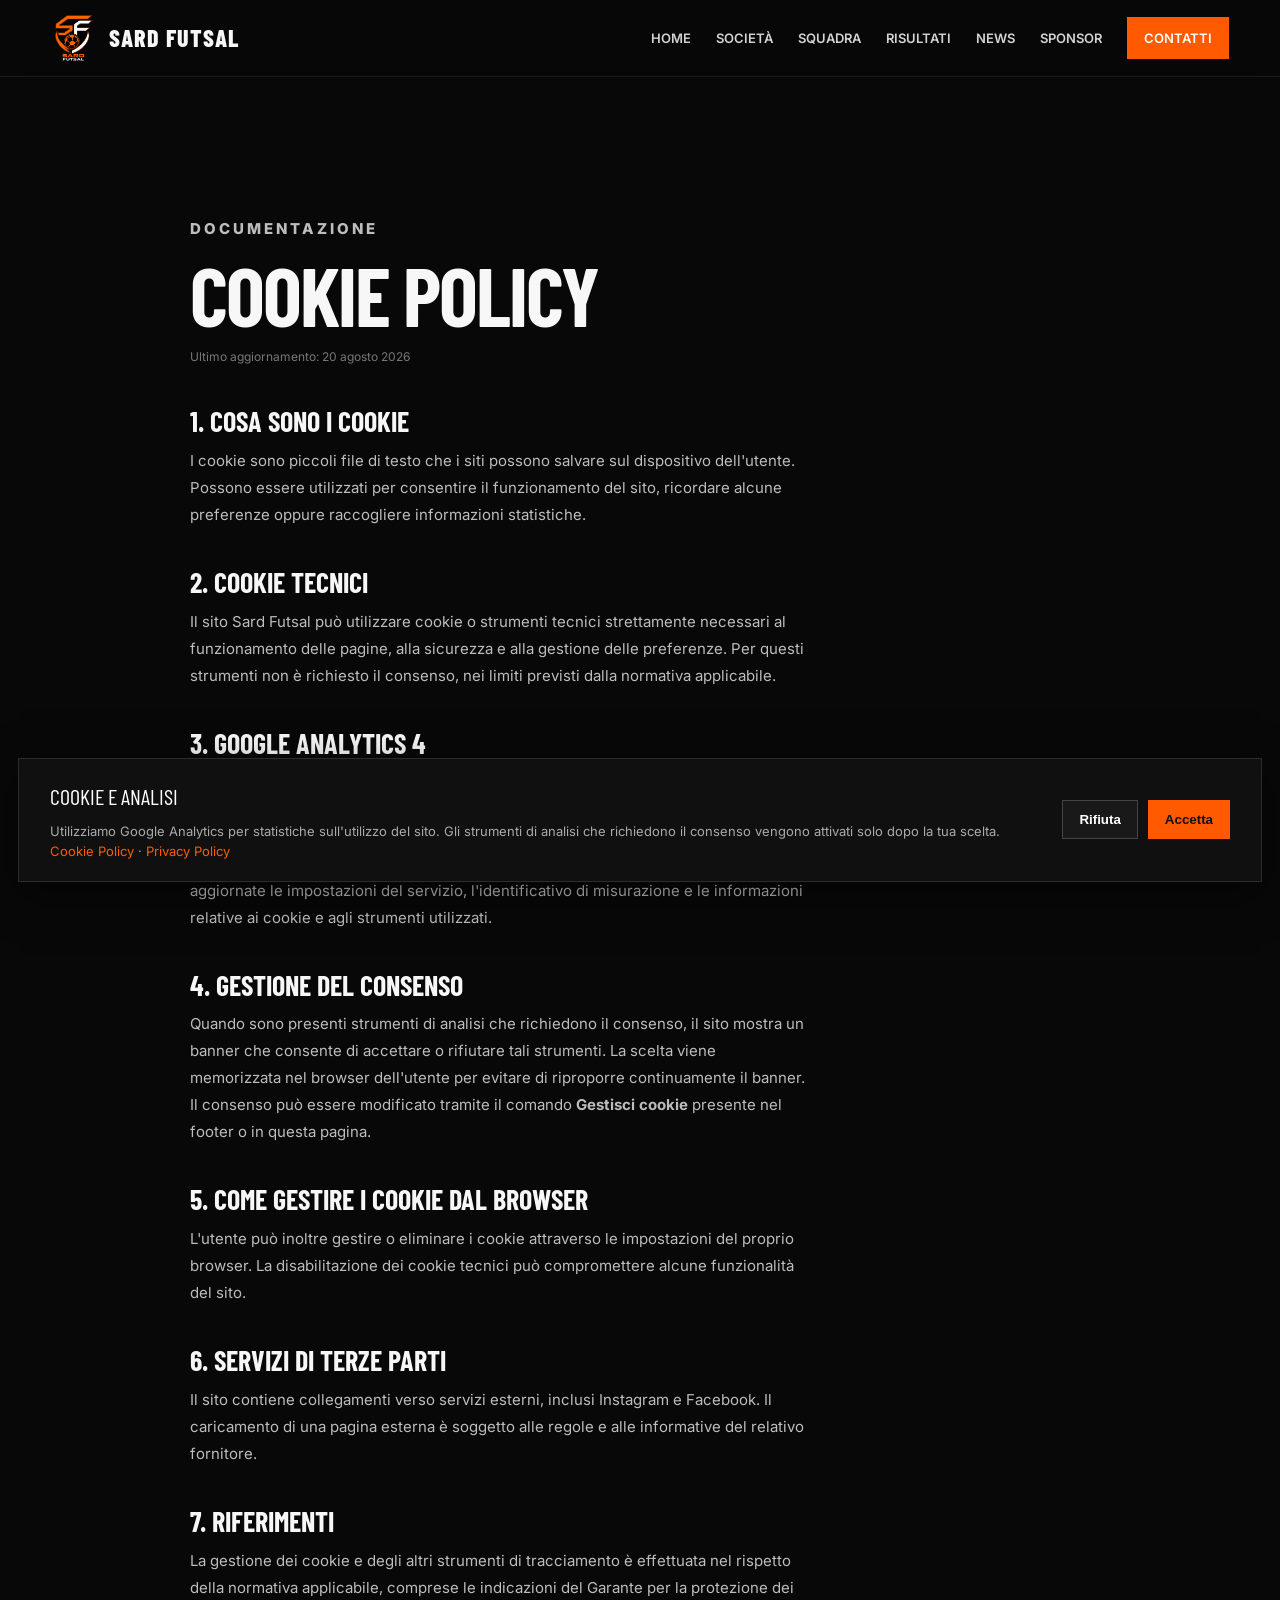
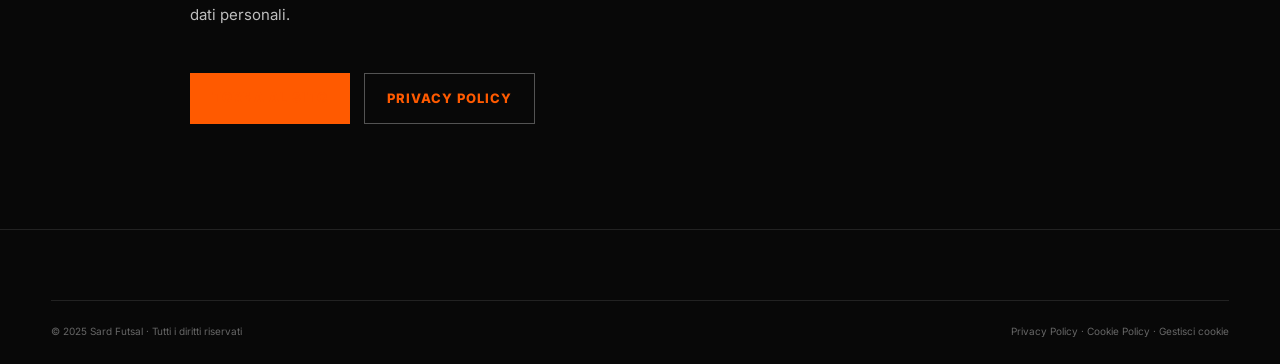
==== commit cc26dae7: "Update cookie.html" ====
--- a/cookie.html
+++ b/cookie.html
@@ -10,7 +10,7 @@
   <script src="script.js" defer></script>
 </head>
 <body>
-<header class="site-header"><div class="container nav"><a class="brand" href="index.html#home"><img class="brand-logo" src="sard-futsal-logo.png" alt="Logo Sard Futsal"><span>SARD FUTSAL</span></a><button class="menu-toggle" aria-label="Apri menu" aria-expanded="false">☰</button><nav id="main-nav"><a href="index.html#home">Home</a><a href="index.html#societa">Società</a><a href="index.html#squadra">Squadra</a><a href="index.html#risultati">Risultati</a><a href="news.html">News</a><a href="index.html#sponsor">Sponsor</a><a class="nav-cta" href="index.html#contatti">Contatti</a></nav></div></header>
+<header class="site-header"><div class="container nav"><a class="brand" href="index.html#home"><img class="brand-logo" src="sard-futsal-logo.png" alt="Logo Sard Futsal"><span>SARD FUTSAL</span></a><button class="menu-toggle" aria-label="Apri menu" aria-expanded="false">☰</button><nav id="main-nav"><a href="index.html#home">Home</a><a href="index.html#societa">Società</a><a href="squadra.html">Squadra</a><a href="index.html#risultati">Risultati</a><a href="news.html">News</a><a href="index.html#sponsor">Sponsor</a><a class="nav-cta" href="index.html#contatti">Contatti</a></nav></div></header>
 <main class="legal-page"><section class="section"><div class="container legal-content">
 <p class="eyebrow orange">DOCUMENTAZIONE</p><h1>Cookie Policy</h1><p class="legal-updated">Ultimo aggiornamento: 20 agosto 2026</p>
 <h2>1. Cosa sono i cookie</h2><p>I cookie sono piccoli file di testo che i siti possono salvare sul dispositivo dell'utente. Possono essere utilizzati per consentire il funzionamento del sito, ricordare alcune preferenze oppure raccogliere informazioni statistiche.</p>
--- a/style.css
+++ b/style.css
@@ -2,6 +2,7 @@
 
 :root{--orange:#ff5a00;--orange2:#ff7a1a;--black:#080808;--dark:#111;--white:#f7f7f7;--muted:#aaa}
 *{box-sizing:border-box;margin:0;padding:0}
+img{max-width:100%;height:auto}
 html{scroll-behavior:smooth}
 body{font-family:Inter,Arial,sans-serif;background:var(--black);color:var(--white);line-height:1.6}
 a{color:inherit;text-decoration:none}
@@ -158,7 +159,24 @@
 .sponsor-box{display:flex;align-items:center;justify-content:space-between;gap:40px}.sponsor-box .orange{color:#111}.sponsor-box h2 span{color:#111}.sponsor-box p{color:#fff}.sponsor-box .btn{background:#111}
 .contact-section{background:#f5f5f5;color:#111}.contact-section p{color:#555}.contact-section h2 span{color:var(--orange)}.contact-list p{margin-bottom:20px}.contact-list strong{color:#111}
 footer{background:#050505;border-top:1px solid #222;padding:35px 0}.footer-inner{display:flex;justify-content:space-between;gap:30px}.footer-inner strong{font-family:'Barlow Condensed';font-size:25px}.footer-inner p{font-size:12px;color:#777}
-@media(max-width:850px){nav{display:none;position:absolute;top:76px;left:0;width:100%;background:#0b0b0b;flex-direction:column;align-items:stretch;padding:20px 5%;gap:0}nav.open{display:flex}nav a{padding:14px 0;border-bottom:1px solid #222}.menu-toggle{display:block}.match-grid,.split{grid-template-columns:1fr}.match-grid>div{border-right:0;border-bottom:1px solid rgba(255,255,255,.25)}.player-grid{grid-template-columns:1fr 1fr}.news-grid{grid-template-columns:1fr}.section-heading{display:block}.section-heading .text-link{margin-top:0}.sponsor-box{display:block}.sponsor-box .btn{margin-top:25px}.footer-inner{display:block}.footer-inner>p{margin-top:15px}}
+.nav-icon{display:none}
+@media(max-width:850px){nav{display:none;position:absolute;top:76px;left:0;width:100%;background:#0b0b0b;flex-direction:column;align-items:stretch;padding:20px 5%;gap:0}nav.open{display:flex}nav a{padding:14px 0;border-bottom:1px solid #222}.menu-toggle{display:block;order:1}.match-grid,.split{grid-template-columns:1fr}.match-grid>div{border-right:0;border-bottom:1px solid rgba(255,255,255,.25)}.player-grid{grid-template-columns:1fr 1fr}.news-grid{grid-template-columns:1fr}.section-heading{display:block}.section-heading .text-link{margin-top:0}.sponsor-box{display:block}.sponsor-box .btn{margin-top:25px}.footer-inner{display:block}.footer-inner>p{margin-top:15px}
+
+/* Header stile Inter: hamburger sx, logo centrato, icona dx */
+.nav{position:relative}
+.brand{order:2;position:absolute;left:50%;top:50%;transform:translate(-50%,-50%);gap:0}
+.brand span{display:none}
+.nav-icon{order:3;margin-left:auto;color:#fff;font-size:20px;display:flex;align-items:center}
+.nav-icon:hover{color:var(--orange)}
+
+/* Hero mobile: foto con overlay scuro, logo/testo centrati e sovrapposti */
+.hero.hero-team-photo{min-height:100vh}
+.hero-team-photo .hero-overlay{background:linear-gradient(180deg,rgba(0,0,0,.5) 0%,rgba(0,0,0,.3) 45%,rgba(0,0,0,.8) 100%)}
+.hero-content{text-align:center}
+.hero-logo{margin-left:auto;margin-right:auto}
+.hero .tagline{text-align:center}
+.hero-actions{justify-content:center}
+}
 @media(max-width:520px){.hero{min-height:650px}.hero-content{padding-top:80px}.player-grid{grid-template-columns:1fr}.table-row{grid-template-columns:70px 1fr 65px;font-size:12px}.table-head{font-size:8px}}
 
 .brand-logo{width:46px;height:46px;object-fit:contain;display:block}
@@ -430,23 +448,7 @@
   width: 100%;
 }
 
-.staff-card {
-  width: 100%;
-  min-height: 150px;
-  padding: 25px;
-  box-sizing: border-box;
-  background: linear-gradient(145deg, #181818, #0e0e0e);
-  border: 1px solid #292929;
-  display: flex;
-  flex-direction: column;
-  justify-content: flex-end;
-  transition: transform .25s ease, border-color .25s ease;
-}
-
-.staff-card:hover {
-  transform: translateY(-4px);
-  border-color: var(--orange);
-}
+
 .staff-card {
   min-height: 150px;
   padding: 25px;
@@ -727,115 +729,601 @@
 }
 /* =========================
    RISULTATI & CALENDARIO
+   CARD PARTITA
 ========================= */
 
-.next-match {
-  margin-top: 25px;
-  padding: 35px 30px;
+.results-section {
+  background: var(--black);
+}
+
+.match-card {
+  position: relative;
+  display: grid;
+  grid-template-columns: 92px minmax(0, 1fr);
+  width: 100%;
+  min-height: 300px;
+  margin-top: 30px;
+  background: linear-gradient(145deg, #181818, #0c0c0c);
+  border: 1px solid #292929;
+  overflow: hidden;
+}
+
+.match-card::after {
+  content: "";
+  position: absolute;
+  width: 260px;
+  height: 260px;
+  border: 40px solid rgba(255, 90, 0, .045);
+  border-radius: 50%;
+  right: -130px;
+  top: -130px;
+  pointer-events: none;
+}
+/* =========================================================
+   NUOVA GRAFICA CARD PARTITA
+   ========================================================= */
+
+/* Card più piccola e centrata */
+.match-card {
+  width: min(1050px, calc(100% - 40px)) !important;
+  margin: 30px auto !important;
+}
+
+/* DATA + ORA CENTRATE */
+.match-card .match-date-column {
+  position: absolute !important;
+  top: 18px !important;
+  left: 50% !important;
+  right: auto !important;
+
+  transform: translateX(-50%) !important;
+
+  width: auto !important;
+  min-width: 150px !important;
+
+  display: flex !important;
+  flex-direction: column !important;
+  align-items: center !important;
+  justify-content: center !important;
+
+  padding: 0 !important;
+  border: 0 !important;
+
+  text-align: center !important;
+  z-index: 10 !important;
+}
+
+/* Data sulla stessa riga */
+.match-card .match-date {
+  display: flex !important;
+  align-items: baseline !important;
+  justify-content: center !important;
+  gap: 5px !important;
+}
+
+/* ORA sotto la data */
+.match-card .match-date-time {
+  display: block !important;
+
+  margin-top: 4px !important;
+
+  color: #fff !important;
+
+  font-family: 'Barlow Condensed', sans-serif !important;
+  font-size: 18px !important;
+  font-weight: 800 !important;
+
+  line-height: 1 !important;
+}
+
+/* Spazio superiore per non sovrapporre data e campionato */
+.match-card .match-main {
+  padding-top: 90px !important;
+}
+
+/* =========================================================
+   LOGHI
+   ========================================================= */
+
+/* Modifica questo valore per alzare/abbassare i loghi */
+.match-card .match-team-logo,
+.match-card .match-team-logo-placeholder {
+  transform: translateY(-8px) !important;
+}
+
+/* =========================================================
+   NOMI SQUADRE
+   ========================================================= */
+
+/* Modifica questo valore per alzare/abbassare i nomi */
+.match-card .match-team h3 {
+  transform: translateY(-6px) !important;
+}
+
+/* =========================================================
+   RISULTATO / ORARIO CENTRALE
+   ========================================================= */
+
+/* Gol grandi e BIANCHI */
+.match-card .match-time {
+  color: #fff !important;
+
+  font-size: 40px !important;
+  font-weight: 900 !important;
+
+  line-height: 1 !important;
+  letter-spacing: 1px !important;
+
+  text-align: center !important;
+}
+
+/* VS delle partite da giocare */
+.match-card .match-vs-center strong {
+  color: var(--orange) !important;
+}
+
+/* =========================================================
+   MARCATORI
+   ========================================================= */
+
+.match-card .match-scorers {
+  width: 100% !important;
+
+  margin: 14px auto 0 !important;
+
+  display: flex !important;
+  flex-wrap: wrap !important;
+
+  justify-content: center !important;
+  align-items: center !important;
+
+  gap: 6px 18px !important;
+
+  text-align: center !important;
+}
+
+.match-card .match-scorers span {
+  color: #fff !important;
+
+  font-family: 'Barlow Condensed', sans-serif !important;
+
+  font-size: 14px !important;
+  font-weight: 700 !important;
+
+  line-height: 1.1 !important;
+}
+
+/* =========================================================
+   MOBILE
+   ========================================================= */
+
+@media (max-width: 700px) {
+
+  .match-card {
+    width: calc(100% - 24px) !important;
+    margin: 20px auto !important;
+  }
+
+  .match-card .match-date-column {
+    top: 12px !important;
+  }
+
+  .match-card .match-date-time {
+    font-size: 16px !important;
+  }
+
+  .match-card .match-main {
+    padding-top: 78px !important;
+  }
+
+  .match-card .match-time {
+    font-size: 32px !important;
+  }
+
+  .match-card .match-team-logo,
+  .match-card .match-team-logo-placeholder {
+    transform: translateY(-5px) !important;
+  }
+
+  .match-card .match-team h3 {
+    transform: translateY(-4px) !important;
+  }
+
+  .match-card .match-scorers {
+    margin-top: 10px !important;
+    gap: 5px 10px !important;
+  }
+
+  .match-card .match-scorers span {
+    font-size: 12px !important;
+  }
+}
+
+/* DATA A SINISTRA */
+.match-date-column {
+  position: relative;
+  z-index: 2;
+  display: flex;
+  flex-direction: column;
+  align-items: center;
+  justify-content: center;
+  padding: 18px 8px;
+  text-align: center;
+  border-right: 1px solid #292929;
+}
+
+.match-date-day {
+  color: var(--orange);
+  font-family: 'Barlow Condensed', sans-serif;
+  font-size: 52px;
+  font-weight: 800;
+  line-height: .85;
+}
+
+.match-date-month {
+  margin-top: 10px;
+  color: #fff;
+  font-size: 12px;
+  font-weight: 800;
+  letter-spacing: 3px;
+}
+
+.match-date-year {
+  margin-top: 6px;
+  color: #666;
+  font-size: 11px;
+}
+
+/* AREA CENTRALE */
+.match-main {
+  position: relative;
+  z-index: 2;
+  min-width: 0;
+  padding: 34px 45px 30px;
+  display: flex;
+  flex-direction: column;
+  justify-content: center;
+}
+
+/* CAMPIONATO */
+.match-competition {
+  margin: 0 0 34px;
+  color: var(--orange);
+  font-size: 11px;
+  font-weight: 800;
+  letter-spacing: 4px;
+  line-height: 1.2;
+  text-align: center;
+  text-transform: uppercase;
+}
+
+/* SQUADRE */
+.match-card .match-teams {
+  display: grid;
+  grid-template-columns: minmax(0, 1fr) 90px minmax(0, 1fr);
+  align-items: center;
+  gap: 20px;
+  width: 100%;
+  text-align: center;
+}
+
+.match-card .match-team {
+  min-width: 0;
+  display: flex;
+  flex-direction: column;
+  align-items: center;
+  justify-content: center;
+  text-align: center;
+}
+
+.match-team-logo,
+.match-team-logo-placeholder {
+  width: 92px;
+  height: 92px;
+  margin: 0 0 14px;
+  object-fit: contain;
+}
+
+.match-team-logo-placeholder {
+  visibility: hidden;
+}
+
+.match-card .match-team h3 {
+  max-width: 260px;
+  margin: 0;
+  color: #fff;
+  font-family: 'Barlow Condensed', sans-serif;
+  font-size: 27px;
+  font-weight: 800;
+  line-height: .95;
+  text-transform: uppercase;
+}
+
+/* CENTRO: ORARIO SOPRA VS */
+.match-card .match-vs {
+  display: flex;
+  align-items: center;
+  justify-content: center;
+  gap: 7px;
+  min-width: 0;
+}
+
+.match-card .match-vs > span {
+  width: 12px;
+  height: 1px;
+  flex: 0 0 12px;
+  background: #444;
+}
+
+.match-vs-center {
+  display: flex;
+  flex-direction: column;
+  align-items: center;
+  justify-content: center;
+  gap: 6px;
+}
+
+.match-card .match-vs-center .match-time {
+  display: block;
+  margin: 0;
+  padding: 0;
+  color: var(--orange) !important;
+  background: transparent !important;
+  border: 0 !important;
+  box-shadow: none !important;
+  font-family: 'Barlow Condensed', sans-serif;
+  font-size: 25px;
+  font-weight: 800;
+  line-height: 1;
+  white-space: nowrap;
+}
+
+.match-card .match-vs-center strong {
+  display: block;
+  margin: 0;
+  padding: 0;
+  color: var(--orange);
+  font-family: 'Barlow Condensed', sans-serif;
+  font-size: 24px;
+  font-weight: 800;
+  line-height: 1;
+}
+
+/* RISULTATO / STATO */
+.match-result {
+  display: flex;
+  align-items: center;
+  justify-content: center;
+  gap: 10px;
+  margin-top: 26px;
+}
+
+.match-status {
+  color: #777;
+  font-size: 9px;
+  font-weight: 800;
+  letter-spacing: 2px;
+  text-transform: uppercase;
+}
+
+.match-score {
+  color: #fff;
+  font-family: 'Barlow Condensed', sans-serif;
+  font-size: 22px;
+  font-weight: 800;
+}
+
+.match-card.win .match-status { color: #55d879; }
+.match-card.draw .match-status { color: #f1b94c; }
+.match-card.loss .match-status { color: #ff5252; }
+
+/* Compatibilità: l'orario non è più una colonna laterale */
+.match-time-column {
+  display: none !important;
+}
+
+/* CALENDARIO VUOTO */
+.season-status {
+  margin-top: 35px;
+  padding: 35px;
+  display: flex;
+  align-items: center;
+  gap: 30px;
   background: linear-gradient(145deg, #191919, #0b0b0b);
   border: 1px solid #292929;
   position: relative;
   overflow: hidden;
 }
 
-.next-match::after {
+.season-status::after {
   content: "";
   position: absolute;
   width: 220px;
   height: 220px;
-  border: 35px solid rgba(255, 90, 0, .08);
+  border: 35px solid rgba(255, 90, 0, .07);
   border-radius: 50%;
   right: -100px;
   top: -100px;
 }
 
-.next-match-label {
+.season-status-icon {
+  width: 70px;
+  height: 70px;
+  flex-shrink: 0;
+  border: 1px solid var(--orange);
   position: relative;
   z-index: 2;
-  margin-bottom: 35px;
-}
-
-.next-match-label span {
-  color: var(--orange);
-  font-size: 13px;
-  font-weight: 700;
-  letter-spacing: 3px;
-}
-
-.match-teams {
+}
+
+.season-status-content {
   position: relative;
   z-index: 2;
-  display: grid;
-  grid-template-columns: 1fr auto 1fr;
-  align-items: center;
-  gap: 25px;
-  text-align: center;
-}
-
-.match-team strong {
-  font-family: 'Barlow Condensed', sans-serif;
-  font-size: 38px;
-  line-height: .95;
-  color: #fff;
-}
-
-.match-vs span {
-  color: var(--orange);
-  font-family: 'Barlow Condensed', sans-serif;
-  font-size: 28px;
+}
+
+.status-label {
+  margin-bottom: 8px;
+  color: var(--orange) !important;
+  font-size: 10px !important;
   font-weight: 800;
-}
-
-.match-info {
-  position: relative;
-  z-index: 2;
-  display: flex;
-  justify-content: center;
-  flex-wrap: wrap;
-  gap: 25px;
-  margin-top: 35px;
-  padding-top: 25px;
-  border-top: 1px solid #292929;
-}
-
-.match-info span {
+  letter-spacing: 2px;
+}
+
+.season-status-content h3 {
+  margin-bottom: 10px;
+  font-size: 34px;
+  line-height: 1;
+}
+
+.season-status-content p:last-child {
+  max-width: 650px;
   color: #999;
-  font-size: 12px;
-  letter-spacing: 1.5px;
-  text-transform: uppercase;
-}
-
-/* Smartphone */
-
-@media (max-width: 520px) {
-
-  .next-match {
-    padding: 28px 20px;
-  }
-
-  .match-teams {
-    gap: 12px;
-  }
-
-  .match-team strong {
-    font-size: 28px;
-  }
-
-  .match-vs span {
-    font-size: 22px;
-  }
-
-  .match-info {
-    flex-direction: column;
-    align-items: center;
-    gap: 12px;
-  }
-}
-@media (max-width: 520px) {
-  #risultati {
-    padding-bottom: 45px;
-  }
-}
+  font-size: 14px;
+}
+
+/* MOBILE CALENDARIO */
+@media (max-width: 700px) {
+
+  .match-card {
+    grid-template-columns: 58px minmax(0, 1fr);
+    min-height: 250px;
+    margin-top: 22px;
+  }
+
+  .match-date-column {
+    padding: 12px 4px;
+  }
+
+  .match-date-day {
+    font-size: 34px;
+  }
+
+  .match-date-month {
+    margin-top: 8px;
+    font-size: 9px;
+    letter-spacing: 2px;
+  }
+
+  .match-date-year {
+    font-size: 9px;
+  }
+
+  .match-main {
+    padding: 25px 8px 24px;
+  }
+
+  .match-competition {
+    margin-bottom: 28px;
+    font-size: 8px;
+    letter-spacing: 2px;
+  }
+
+  .match-card .match-teams {
+    grid-template-columns: minmax(0, 1fr) 58px minmax(0, 1fr);
+    gap: 3px;
+  }
+
+  .match-team-logo,
+  .match-team-logo-placeholder {
+    width: 62px;
+    height: 62px;
+    margin-bottom: 9px;
+  }
+
+  .match-card .match-team h3 {
+    max-width: 120px;
+    font-size: 14px;
+    line-height: 1.05;
+  }
+
+  .match-card .match-vs {
+    gap: 3px;
+  }
+
+  .match-card .match-vs > span {
+    width: 5px;
+    flex-basis: 5px;
+  }
+
+  .match-card .match-vs-center {
+    gap: 6px;
+  }
+
+  .match-card .match-vs-center .match-time {
+    font-size: 20px;
+  }
+
+  .match-card .match-vs-center strong {
+    font-size: 20px;
+  }
+
+  .match-result {
+    margin-top: 20px;
+  }
+
+  .match-status {
+    font-size: 7px;
+    letter-spacing: 1.5px;
+  }
+
+  .match-score {
+    font-size: 17px;
+  }
+
+  .season-status {
+    padding: 22px;
+    gap: 16px;
+    align-items: flex-start;
+  }
+
+  .season-status-icon {
+    width: 48px;
+    height: 48px;
+  }
+
+  .season-status-content h3 {
+    font-size: 24px;
+  }
+
+  .season-status-content p:last-child {
+    font-size: 13px;
+  }
+}
+
+@media (max-width: 420px) {
+
+  .match-card {
+    grid-template-columns: 52px minmax(0, 1fr);
+  }
+
+  .match-main {
+    padding-left: 5px;
+    padding-right: 5px;
+  }
+
+  .match-card .match-teams {
+    grid-template-columns: minmax(0, 1fr) 52px minmax(0, 1fr);
+  }
+
+  .match-team-logo,
+  .match-team-logo-placeholder {
+    width: 55px;
+    height: 55px;
+  }
+
+  .match-card .match-team h3 {
+    max-width: 105px;
+    font-size: 12px;
+  }
+
+  .match-card .match-vs-center .match-time {
+    font-size: 18px;
+  }
+
+  .match-card .match-vs-center strong {
+    font-size: 18px;
+  }
+}
+
 /* =========================================
    CORREZIONE SOCIETÀ - SOLO DESKTOP
 ========================================= */
@@ -1894,3 +2382,1378 @@
   color: #fff;
 }
 }
+
+/* =========================================
+   PRIVACY / COOKIE PAGES
+========================================= */
+.legal-page { padding-top: 110px; min-height: calc(100vh - 180px); }
+.legal-content { max-width: 900px; }
+.legal-content h1 { font-family:'Barlow Condensed',sans-serif; font-size:clamp(48px,7vw,82px); line-height:.95; text-transform:uppercase; margin:10px 0 12px; }
+.legal-content h2 { font-family:'Barlow Condensed',sans-serif; text-transform:uppercase; font-size:28px; margin:42px 0 12px; }
+.legal-content p, .legal-content li { color:#bdbdbd; font-size:15px; line-height:1.8; }
+.legal-content ul { padding-left:22px; margin:10px 0; }
+.legal-content a { color:var(--orange); }
+.legal-updated { color:#777 !important; font-size:12px !important; }
+.legal-links { display:flex; gap:14px; flex-wrap:wrap; margin-top:45px; }
+@media (max-width:700px){ .legal-page{padding-top:95px}.legal-content h2{font-size:24px}.legal-content p,.legal-content li{font-size:14px} }
+
+/* =========================================
+   COOKIE BANNER
+========================================= */
+.cookie-banner { position:fixed; left:18px; right:18px; bottom:18px; z-index:9999; display:none; background:#101010; color:#fff; border:1px solid #2d2d2d; box-shadow:0 12px 40px rgba(0,0,0,.5); padding:20px; }
+.cookie-banner.is-visible { display:block; }
+.cookie-banner-inner { max-width:1180px; margin:auto; display:flex; gap:24px; align-items:center; justify-content:space-between; }
+.cookie-banner-text { flex:1; }
+.cookie-banner-title { margin:0 0 7px; font-family:'Barlow Condensed',sans-serif; text-transform:uppercase; font-size:22px; }
+.cookie-banner p { margin:0; color:#aaa; font-size:13px; line-height:1.55; }
+.cookie-banner a { color:var(--orange); }
+.cookie-actions { display:flex; gap:10px; flex-wrap:wrap; }
+.cookie-btn { border:1px solid #444; background:#191919; color:#fff; padding:11px 16px; font-weight:700; cursor:pointer; }
+.cookie-btn.accept { background:var(--orange); border-color:var(--orange); color:#111; }
+.cookie-btn:hover { opacity:.9; }
+@media(max-width:700px){ .cookie-banner{left:10px;right:10px;bottom:10px}.cookie-banner-inner{display:block}.cookie-actions{margin-top:14px}.cookie-btn{flex:1} }
+/* =========================================================
+   PAGINA SINGOLA NEWS
+   ========================================================= */
+
+.news-article {
+  padding: 150px 0 90px;
+  background:
+    radial-gradient(
+      circle at 85% 15%,
+      rgba(255, 92, 0, 0.12),
+      transparent 30%
+    ),
+    #101010;
+  min-height: 70vh;
+}
+
+.news-article-header {
+  max-width: 950px;
+  margin: 0 auto;
+  text-align: center;
+}
+
+.news-article-header .news-story-meta {
+  display: inline-block;
+  margin-bottom: 22px;
+  color: #ff5c00;
+  font-size: 13px;
+  font-weight: 800;
+  letter-spacing: 2px;
+  text-transform: uppercase;
+}
+
+.news-article-header h1 {
+  margin: 0 auto 25px;
+  max-width: 1000px;
+  color: #f5f5f5;
+  font-size: clamp(42px, 6vw, 78px);
+  line-height: 1.02;
+  font-weight: 900;
+  letter-spacing: -2px;
+}
+
+.news-article-header .news-excerpt {
+  max-width: 780px;
+  margin: 0 auto;
+  color: #bdbdbd;
+  font-size: 19px;
+  line-height: 1.7;
+}
+
+
+/* IMMAGINE ARTICOLO */
+
+.article-image {
+  max-width: 1100px;
+  margin: 55px auto 50px;
+  overflow: hidden;
+  border: 1px solid rgba(255, 255, 255, 0.08);
+  background: #161616;
+}
+
+.article-image img {
+  display: block;
+  width: 100%;
+  height: auto;
+  max-height: 650px;
+  object-fit: cover;
+}
+
+
+/* TESTO ARTICOLO */
+
+.news-article-content {
+  max-width: 820px;
+  margin: 0 auto;
+  color: #d0d0d0;
+  font-size: 18px;
+  line-height: 1.85;
+}
+
+.news-article-content p {
+  margin: 0 0 25px;
+}
+
+.news-article-content p:first-child {
+  color: #f2f2f2;
+  font-size: 20px;
+}
+
+
+/* TORNA ALLE NEWS */
+
+.news-article .news-back {
+  max-width: 820px;
+  margin: 50px auto 0;
+}
+
+.news-article .btn-primary {
+  display: inline-flex;
+  align-items: center;
+  justify-content: center;
+  min-height: 48px;
+  padding: 0 24px;
+  background: #ff5c00;
+  color: #fff;
+  text-decoration: none;
+  font-weight: 800;
+  letter-spacing: 0.5px;
+  transition: 0.25s ease;
+}
+
+.news-article .btn-primary:hover {
+  background: #ff7200;
+  transform: translateY(-2px);
+}
+
+
+/* =========================================================
+   RESPONSIVE
+   ========================================================= */
+
+@media (max-width: 768px) {
+
+  .news-article {
+    padding: 120px 0 60px;
+  }
+
+  .news-article-header {
+    text-align: left;
+  }
+
+  .news-article-header h1 {
+    font-size: 42px;
+    letter-spacing: -1px;
+  }
+
+  .news-article-header .news-excerpt {
+    font-size: 17px;
+  }
+
+  .article-image {
+    margin: 35px auto 35px;
+  }
+
+  .news-article-content {
+    font-size: 17px;
+    line-height: 1.75;
+  }
+
+  .news-article-content p:first-child {
+    font-size: 18px;
+  }
+
+  .news-article .news-back {
+    margin-top: 35px;
+  }
+
+}
+
+
+@media (max-width: 480px) {
+
+  .news-article {
+    padding-top: 105px;
+  }
+
+  .news-article-header h1 {
+    font-size: 35px;
+  }
+
+  .news-article-header .news-story-meta {
+    font-size: 11px;
+    letter-spacing: 1.5px;
+  }
+
+  .article-image img {
+    max-height: 400px;
+  }
+
+}
+/* =========================================================
+   FIX DEFINITIVO PAGINA SINGOLA NEWS
+   ========================================================= */
+
+.news-article {
+  padding-top: 190px !important;
+  padding-bottom: 100px;
+}
+
+.news-article-header {
+  max-width: 950px;
+  margin: 0 auto;
+  text-align: center;
+}
+
+.news-article-header h1 {
+  margin: 0 auto 28px !important;
+  max-width: 950px;
+  font-size: clamp(48px, 6vw, 76px) !important;
+  line-height: 1.05 !important;
+  letter-spacing: -2px !important;
+  color: #f5f5f5;
+  font-weight: 900;
+}
+
+.news-article-header .news-story-meta {
+  margin-bottom: 20px;
+  color: #ff5c00;
+  font-size: 13px;
+  font-weight: 800;
+  letter-spacing: 2px;
+  text-transform: uppercase;
+}
+
+.news-article-header .news-excerpt {
+  max-width: 760px;
+  margin: 0 auto;
+  color: #bdbdbd;
+  font-size: 18px;
+  line-height: 1.7;
+}
+
+
+/* IMMAGINE */
+
+.article-image {
+  max-width: 1100px;
+  margin: 55px auto;
+  overflow: hidden;
+  border: 1px solid rgba(255,255,255,0.08);
+}
+
+.article-image img {
+  display: block;
+  width: 100%;
+  height: auto;
+  max-height: 620px;
+  object-fit: cover;
+}
+
+
+/* TESTO */
+
+.news-article-content {
+  max-width: 820px;
+  margin: 0 auto;
+  color: #d0d0d0;
+  font-size: 18px;
+  line-height: 1.85;
+}
+
+.news-article-content p {
+  margin: 0 0 25px;
+}
+
+.news-article-content p:first-child {
+  color: #f5f5f5;
+  font-size: 20px;
+}
+
+
+/* PULSANTE */
+
+.news-article .news-back {
+  max-width: 820px;
+  margin: 50px auto 0;
+}
+
+.news-article .btn-primary {
+  display: inline-flex;
+  align-items: center;
+  justify-content: center;
+  padding: 15px 24px;
+  background: #ff5c00;
+  color: #fff;
+  font-weight: 800;
+  text-decoration: none;
+  transition: 0.25s ease;
+}
+
+.news-article .btn-primary:hover {
+  background: #ff7200;
+  transform: translateY(-2px);
+}
+
+
+/* MOBILE */
+
+@media (max-width: 768px) {
+
+  .news-article {
+    padding-top: 135px !important;
+    padding-bottom: 70px;
+  }
+
+  .news-article-header {
+    text-align: left;
+  }
+
+  .news-article-header h1 {
+    font-size: 43px !important;
+    line-height: 1.08 !important;
+    letter-spacing: -1px !important;
+  }
+
+  .news-article-header .news-excerpt {
+    font-size: 17px;
+  }
+
+  .article-image {
+    margin: 35px auto;
+  }
+
+  .news-article-content {
+    font-size: 17px;
+    line-height: 1.75;
+  }
+
+}
+
+@media (max-width: 480px) {
+
+  .news-article {
+    padding-top: 120px !important;
+  }
+/* =========================================================
+   FIX CARD CENTRATA
+   ========================================================= */
+
+.match-card {
+  display: block !important;
+  width: min(1050px, calc(100% - 40px)) !important;
+  min-height: 320px !important;
+  margin: 30px auto !important;
+}
+
+/* La parte centrale occupa tutta la card */
+.match-card .match-main {
+  width: 100% !important;
+  max-width: none !important;
+  padding: 90px 45px 25px !important;
+  box-sizing: border-box !important;
+}
+
+/* Campionato sempre centrato */
+.match-card .match-competition {
+  width: 100% !important;
+  text-align: center !important;
+  margin-bottom: 28px !important;
+}
+
+/* Le due squadre ai lati, risultato al centro */
+.match-card .match-teams {
+  width: 100% !important;
+
+  display: grid !important;
+  grid-template-columns: minmax(0, 1fr) 140px minmax(0, 1fr) !important;
+
+  align-items: center !important;
+  justify-items: center !important;
+
+  gap: 20px !important;
+}
+
+/* Ogni squadra centrata */
+.match-card .match-team {
+  width: 100% !important;
+
+  display: flex !important;
+  flex-direction: column !important;
+  align-items: center !important;
+  justify-content: center !important;
+
+  text-align: center !important;
+}
+
+/* Loghi */
+.match-card .match-team-logo,
+.match-card .match-team-logo-placeholder {
+  width: 78px !important;
+  height: 78px !important;
+
+  object-fit: contain !important;
+
+  margin-bottom: 10px !important;
+
+  transform: translateY(0) !important;
+}
+
+/* Nomi */
+.match-card .match-team h3 {
+  margin: 0 !important;
+
+  font-size: 20px !important;
+  line-height: 1.05 !important;
+
+  text-align: center !important;
+
+  transform: translateY(0) !important;
+}
+
+/* Centro */
+.match-card .match-vs-center {
+  width: 140px !important;
+
+  display: flex !important;
+  flex-direction: column !important;
+
+  align-items: center !important;
+  justify-content: center !important;
+
+  text-align: center !important;
+}
+
+/* RISULTATO GRANDE BIANCO */
+.match-card .match-vs-center .match-time {
+  color: #fff !important;
+
+  font-size: 44px !important;
+  font-weight: 900 !important;
+
+  line-height: 1 !important;
+  letter-spacing: 1px !important;
+
+  white-space: nowrap !important;
+}
+
+/* Marcatori sotto */
+.match-card .match-scorers {
+  width: 100% !important;
+
+  margin: 20px auto 0 !important;
+
+  display: flex !important;
+  flex-wrap: wrap !important;
+
+  justify-content: center !important;
+  align-items: center !important;
+
+  gap: 7px 18px !important;
+}
+
+.match-card .match-scorers span {
+  color: #fff !important;
+
+  font-size: 14px !important;
+  font-weight: 700 !important;
+}
+
+/* =========================================================
+   MOBILE
+   ========================================================= */
+
+@media (max-width: 700px) {
+
+  .match-card {
+    width: calc(100% - 20px) !important;
+    min-height: 300px !important;
+  }
+
+  .match-card .match-main {
+    padding: 82px 15px 25px !important;
+  }
+
+  .match-card .match-teams {
+    grid-template-columns: minmax(0, 1fr) 80px minmax(0, 1fr) !important;
+    gap: 5px !important;
+  }
+
+  .match-card .match-team-logo,
+  .match-card .match-team-logo-placeholder {
+    width: 62px !important;
+    height: 62px !important;
+  }
+
+  .match-card .match-team h3 {
+    font-size: 15px !important;
+  }
+
+  .match-card .match-vs-center {
+    width: 80px !important;
+  }
+
+  .match-card .match-vs-center .match-time {
+    font-size: 32px !important;
+  }
+
+  .match-card .match-scorers {
+    margin-top: 14px !important;
+    gap: 5px 10px !important;
+  }
+
+  .match-card .match-scorers span {
+    font-size: 12px !important;
+  }
+}
+  .news-article-header h1 {
+    font-size: 36px !important;
+  }
+
+}
+/* =========================================================
+   FIX DEFINITIVO STRUTTURA INTERNA MATCH CARD
+   ========================================================= */
+
+.match-card {
+  display: block !important;
+  width: min(1050px, calc(100% - 40px)) !important;
+  margin-left: auto !important;
+  margin-right: auto !important;
+}
+
+/* Il contenuto deve occupare TUTTA la card */
+.match-card .match-main {
+  display: block !important;
+  width: 100% !important;
+  max-width: none !important;
+  min-width: 0 !important;
+  box-sizing: border-box !important;
+
+  padding: 90px 45px 25px !important;
+}
+
+/* CAMPIONATO */
+.match-card .match-competition {
+  display: block !important;
+  width: 100% !important;
+
+  margin: 0 0 30px !important;
+
+  text-align: center !important;
+  white-space: nowrap !important;
+}
+
+/* TRE ZONE: CASA - CENTRO - TRASFERTA */
+.match-card .match-teams {
+  display: grid !important;
+
+  width: 100% !important;
+  max-width: none !important;
+
+  grid-template-columns: minmax(0, 1fr) 160px minmax(0, 1fr) !important;
+
+  align-items: center !important;
+  justify-items: center !important;
+
+  gap: 20px !important;
+}
+
+/* SQUADRE */
+.match-card .match-team {
+  width: 100% !important;
+
+  display: flex !important;
+  flex-direction: column !important;
+
+  align-items: center !important;
+  justify-content: center !important;
+
+  text-align: center !important;
+}
+
+/* LOGHI */
+.match-card .match-team-logo,
+.match-card .match-team-logo-placeholder {
+  width: 80px !important;
+  height: 80px !important;
+
+  object-fit: contain !important;
+
+  margin: 0 0 10px !important;
+
+  transform: none !important;
+}
+
+/* NOMI */
+.match-card .match-team h3 {
+  width: 100% !important;
+  max-width: 260px !important;
+
+  margin: 0 !important;
+
+  text-align: center !important;
+
+  transform: none !important;
+}
+
+/* CENTRO */
+.match-card .match-vs {
+  width: 160px !important;
+
+  display: flex !important;
+
+  align-items: center !important;
+  justify-content: center !important;
+
+  gap: 0 !important;
+}
+
+/* NASCONDI LE LINEETTE LATERALI */
+.match-card .match-vs > span {
+  display: none !important;
+}
+
+/* RISULTATO */
+.match-card .match-vs-center {
+  width: 160px !important;
+
+  display: flex !important;
+
+  align-items: center !important;
+  justify-content: center !important;
+}
+
+/* GOL */
+.match-card .match-vs-center .match-time {
+  color: #fff !important;
+
+  font-size: 44px !important;
+  font-weight: 900 !important;
+
+  line-height: 1 !important;
+
+  text-align: center !important;
+
+  white-space: nowrap !important;
+}
+
+/* MARCATORI */
+.match-card .match-scorers {
+  width: 100% !important;
+
+  margin: 18px auto 0 !important;
+
+  display: flex !important;
+
+  justify-content: center !important;
+  align-items: center !important;
+
+  flex-wrap: wrap !important;
+
+  gap: 6px 18px !important;
+}
+
+.match-card .match-scorers span {
+  color: #fff !important;
+
+  font-size: 14px !important;
+
+  text-align: center !important;
+}
+
+/* =========================================================
+   MOBILE
+   ========================================================= */
+
+@media (max-width: 700px) {
+
+  .match-card {
+    width: calc(100% - 20px) !important;
+  }
+
+  .match-card .match-main {
+    padding: 78px 12px 22px !important;
+  }
+
+  .match-card .match-competition {
+    font-size: 8px !important;
+    letter-spacing: 2px !important;
+    white-space: nowrap !important;
+  }
+
+  .match-card .match-teams {
+    grid-template-columns: minmax(0, 1fr) 80px minmax(0, 1fr) !important;
+    gap: 4px !important;
+  }
+
+  .match-card .match-vs,
+  .match-card .match-vs-center {
+    width: 80px !important;
+  }
+
+  .match-card .match-team-logo,
+  .match-card .match-team-logo-placeholder {
+    width: 60px !important;
+    height: 60px !important;
+  }
+
+  .match-card .match-team h3 {
+    max-width: 130px !important;
+    font-size: 15px !important;
+  }
+
+  .match-card .match-vs-center .match-time {
+    font-size: 32px !important;
+  }
+}
+/* =========================================================
+   POSIZIONAMENTO DEFINITIVO MATCH CARD
+   ========================================================= */
+
+.match-card {
+  position: relative !important;
+  display: block !important;
+  width: min(1050px, calc(100% - 40px)) !important;
+  min-height: 340px !important;
+  margin: 30px auto !important;
+  overflow: hidden !important;
+}
+
+/* CONTENUTO */
+.match-card .match-main {
+  position: relative !important;
+  width: 100% !important;
+  height: 100% !important;
+  min-width: 0 !important;
+  max-width: none !important;
+  padding: 105px 40px 35px !important;
+  box-sizing: border-box !important;
+}
+
+/* DATA */
+.match-card .match-date-column {
+  position: absolute !important;
+  top: 18px !important;
+  left: 50% !important;
+  right: auto !important;
+  transform: translateX(-50%) !important;
+
+  display: flex !important;
+  flex-direction: column !important;
+  align-items: center !important;
+
+  width: max-content !important;
+  min-width: 0 !important;
+
+  padding: 0 !important;
+  margin: 0 !important;
+  border: 0 !important;
+
+  z-index: 20 !important;
+}
+
+/* DATA IN ORIZZONTALE */
+.match-card .match-date {
+  display: flex !important;
+  align-items: baseline !important;
+  justify-content: center !important;
+  gap: 5px !important;
+  white-space: nowrap !important;
+}
+
+/* ORA */
+.match-card .match-date-time {
+  display: block !important;
+  margin-top: 4px !important;
+
+  color: #fff !important;
+  font-size: 18px !important;
+  font-weight: 800 !important;
+  line-height: 1 !important;
+}
+
+/* CAMPIONATO */
+.match-card .match-competition {
+  display: block !important;
+  width: 100% !important;
+
+  margin: 0 0 32px !important;
+
+  text-align: center !important;
+  white-space: nowrap !important;
+}
+
+/* =========================================================
+   SQUADRE
+   ========================================================= */
+
+.match-card .match-teams {
+  position: relative !important;
+
+  display: grid !important;
+
+  width: 100% !important;
+  max-width: none !important;
+  min-width: 0 !important;
+
+  grid-template-columns: 1fr 180px 1fr !important;
+
+  align-items: center !important;
+  justify-items: center !important;
+
+  gap: 0 !important;
+
+  margin: 0 !important;
+  padding: 0 !important;
+}
+
+/* SINGOLA SQUADRA */
+.match-card .match-team {
+  width: 100% !important;
+
+  display: flex !important;
+  flex-direction: column !important;
+
+  align-items: center !important;
+  justify-content: center !important;
+
+  text-align: center !important;
+}
+
+/* LOGHI */
+.match-card .match-team-logo,
+.match-card .match-team-logo-placeholder {
+  width: 80px !important;
+  height: 80px !important;
+
+  object-fit: contain !important;
+
+  margin: 0 0 10px !important;
+
+  transform: none !important;
+}
+
+/* NOMI */
+.match-card .match-team h3 {
+  width: 100% !important;
+  max-width: 280px !important;
+
+  margin: 0 !important;
+
+  text-align: center !important;
+
+  transform: none !important;
+
+  font-size: 20px !important;
+  line-height: 1.05 !important;
+}
+
+/* =========================================================
+   CENTRO — RISULTATO
+   ========================================================= */
+
+.match-card .match-vs {
+  width: 180px !important;
+
+  display: flex !important;
+
+  align-items: center !important;
+  justify-content: center !important;
+
+  margin: 0 !important;
+  padding: 0 !important;
+}
+
+/* NASCONDE LE LINEE */
+.match-card .match-vs > span {
+  display: none !important;
+}
+
+.match-card .match-vs-center {
+  width: 180px !important;
+
+  display: flex !important;
+
+  align-items: center !important;
+  justify-content: center !important;
+
+  margin: 0 !important;
+  padding: 0 !important;
+}
+
+/* GOL BIANCHI E GRANDI */
+.match-card .match-vs-center .match-time {
+  color: #fff !important;
+
+  font-size: 48px !important;
+  font-weight: 900 !important;
+
+  line-height: 1 !important;
+  letter-spacing: 1px !important;
+
+  white-space: nowrap !important;
+}
+
+/* =========================================================
+   MARCATORI
+   ========================================================= */
+
+.match-card .match-scorers {
+  width: 100% !important;
+
+  margin: 22px auto 0 !important;
+
+  display: flex !important;
+  flex-wrap: wrap !important;
+
+  justify-content: center !important;
+  align-items: center !important;
+
+  gap: 6px 18px !important;
+
+  text-align: center !important;
+}
+
+.match-card .match-scorers span {
+  color: #fff !important;
+
+  font-size: 14px !important;
+  font-weight: 700 !important;
+
+  white-space: nowrap !important;
+}
+
+/* =========================================================
+   MOBILE
+   ========================================================= */
+
+@media (max-width: 700px) {
+
+  .match-card {
+    width: calc(100% - 20px) !important;
+    min-height: 300px !important;
+  }
+
+  .match-card .match-main {
+    padding: 85px 10px 25px !important;
+  }
+
+  .match-card .match-date-column {
+    top: 12px !important;
+  }
+
+  .match-card .match-date-time {
+    font-size: 16px !important;
+  }
+
+  .match-card .match-competition {
+    margin-bottom: 25px !important;
+    font-size: 9px !important;
+    white-space: nowrap !important;
+  }
+
+  .match-card .match-teams {
+    grid-template-columns: 1fr 85px 1fr !important;
+  }
+
+  .match-card .match-team-logo,
+  .match-card .match-team-logo-placeholder {
+    width: 62px !important;
+    height: 62px !important;
+  }
+
+  .match-card .match-team h3 {
+    font-size: 15px !important;
+    max-width: 130px !important;
+  }
+
+  .match-card .match-vs,
+  .match-card .match-vs-center {
+    width: 85px !important;
+  }
+
+  .match-card .match-vs-center .match-time {
+    font-size: 32px !important;
+  }
+
+  .match-card .match-scorers {
+    margin-top: 15px !important;
+  }
+
+  .match-card .match-scorers span {
+    font-size: 12px !important;
+  }
+}
+/* =========================================================
+   RITOCCO LOGHI E NOMI SQUADRE
+   ========================================================= */
+
+/* LOGHI: leggermente più grandi e più in alto */
+.match-card .match-team-logo,
+.match-card .match-team-logo-placeholder {
+  width: 90px !important;
+  height: 90px !important;
+  margin-bottom: 7px !important;
+  transform: translateY(-6px) !important;
+}
+
+/* NOMI: leggermente più vicini ai loghi */
+.match-card .match-team h3 {
+  margin-top: -2px !important;
+  font-size: 21px !important;
+  line-height: 1.05 !important;
+  transform: translateY(-4px) !important;
+}
+
+/* MOBILE */
+@media (max-width: 700px) {
+
+  .match-card .match-team-logo,
+  .match-card .match-team-logo-placeholder {
+    width: 68px !important;
+    height: 68px !important;
+    margin-bottom: 6px !important;
+    transform: translateY(-4px) !important;
+  }
+
+  .match-card .match-team h3 {
+    font-size: 16px !important;
+    transform: translateY(-2px) !important;
+  }
+
+}
+/* =========================================================
+   RIFINITURA PARTE ALTA CARD
+   ========================================================= */
+
+.match-card .match-date-column {
+  top: 14px !important;
+}
+
+.match-card .match-date {
+  gap: 6px !important;
+}
+
+.match-card .match-date-time {
+  margin-top: 6px !important;
+  font-size: 17px !important;
+}
+
+.match-card .match-main {
+  padding-top: 112px !important;
+}
+
+.match-card .match-competition {
+  margin-bottom: 30px !important;
+}
+
+/* MOBILE */
+@media (max-width: 700px) {
+
+  .match-card .match-date-column {
+    top: 10px !important;
+  }
+
+  .match-card .match-date-time {
+    margin-top: 5px !important;
+    font-size: 15px !important;
+  }
+
+  .match-card .match-main {
+    padding-top: 95px !important;
+  }
+
+}
+/* ORARIO PIÙ GRANDE */
+.match-card .match-date-time {
+  font-size: 24px !important;
+  font-weight: 900 !important;
+  color: #fff !important;
+  line-height: 1 !important;
+}
+
+/* MOBILE */
+@media (max-width: 700px) {
+  .match-card .match-date-time {
+    font-size: 21px !important;
+  }
+}
+/* =========================================================
+   TITOLO PARTITA
+   ========================================================= */
+
+/* Titolo sopra la card */
+.match-card::before {
+  display: block;
+  position: absolute;
+
+  top: -34px;
+  left: 50%;
+  transform: translateX(-50%);
+
+  font-family: 'Barlow Condensed', sans-serif;
+  font-size: 18px;
+  font-weight: 900;
+  letter-spacing: 2px;
+
+  white-space: nowrap;
+  z-index: 30;
+}
+
+/* Partita non ancora disputata */
+.match-card.upcoming::before {
+  content: "PROSSIMA PARTITA";
+}
+
+/* Partita terminata */
+.match-card.finished::before {
+  content: "RISULTATO FINALE";
+}
+
+
+/* =========================================================
+   COMPETIZIONE
+   ========================================================= */
+
+.match-card .match-competition {
+  width: 100% !important;
+
+  margin-bottom: 18px !important;
+
+  text-align: center !important;
+
+  font-size: 16px !important;
+  font-weight: 900 !important;
+  letter-spacing: 2px !important;
+
+  white-space: nowrap !important;
+}
+
+
+/* =========================================================
+   DATA
+   ========================================================= */
+
+.match-card .match-date {
+  display: flex !important;
+
+  align-items: baseline !important;
+  justify-content: center !important;
+
+  gap: 5px !important;
+
+  font-size: 17px !important;
+  font-weight: 800 !important;
+}
+
+
+/* =========================================================
+   ORARIO
+   ========================================================= */
+
+.match-card .match-date-time {
+  display: block !important;
+
+  margin-top: 5px !important;
+
+  color: #fff !important;
+
+  font-family: 'Barlow Condensed', sans-serif !important;
+  font-size: 26px !important;
+  font-weight: 900 !important;
+
+  line-height: 1 !important;
+}
+
+
+/* =========================================================
+   SPAZIO PARTE CENTRALE
+   ========================================================= */
+
+.match-card .match-main {
+  padding-top: 108px !important;
+}
+
+
+/* =========================================================
+   MOBILE
+   ========================================================= */
+
+@media (max-width: 700px) {
+
+  .match-card::before {
+    top: -30px;
+
+    font-size: 15px;
+    letter-spacing: 1.5px;
+  }
+
+  .match-card .match-competition {
+    font-size: 11px !important;
+    letter-spacing: 1.5px !important;
+  }
+
+  .match-card .match-date-time {
+    font-size: 22px !important;
+  }
+
+  .match-card .match-main {
+    padding-top: 95px !important;
+  }
+
+}
+/* =========================================================
+   ETICHETTA PARTITA
+   PROSSIMA PARTITA / RISULTATO FINALE
+   ========================================================= */
+
+.match-card-wrapper {
+  width: min(1050px, calc(100% - 40px)) !important;
+  margin: 45px auto 30px !important;
+
+  display: flex !important;
+  flex-direction: column !important;
+  align-items: center !important;
+}
+
+/* SCRITTA SOPRA LA CARD */
+.match-card-label {
+  display: block !important;
+
+  width: 100% !important;
+
+  margin: 0 0 14px !important;
+  padding: 0 !important;
+
+  text-align: center !important;
+
+  color: #fff !important;
+
+  font-family: 'Barlow Condensed', Arial, sans-serif !important;
+  font-size: 20px !important;
+  font-weight: 800 !important;
+
+  letter-spacing: 3px !important;
+  text-transform: uppercase !important;
+
+  line-height: 1.1 !important;
+}
+
+/* CARD */
+.match-card-wrapper .match-card {
+  width: 100% !important;
+  margin: 0 !important;
+}
+
+/* IMMAGINE CALENDARIO / PROSSIMA PARTITA — responsive */
+.match-card-update {
+  display: block !important;
+}
+
+.match-card-image-container {
+  width: 100% !important;
+}
+
+.match-card-image-container img,
+.calendar-update-image {
+  display: block !important;
+  width: 100% !important;
+  max-width: 100% !important;
+  height: auto !important;
+  grid-column: 1 / -1 !important;
+}
+
+/* =========================================================
+   COMPETIZIONE PIÙ GRANDE
+   ========================================================= */
+
+.match-card .match-competition {
+  font-size: 17px !important;
+  font-weight: 800 !important;
+  letter-spacing: 4px !important;
+  text-align: center !important;
+}
+
+/* =========================================================
+   ORARIO PIÙ GRANDE
+   ========================================================= */
+
+.match-card .match-date-time {
+  font-size: 24px !important;
+  font-weight: 900 !important;
+  color: #fff !important;
+}
+
+/* MOBILE */
+@media (max-width: 700px) {
+
+  .match-card-wrapper {
+    width: calc(100% - 20px) !important;
+    margin: 30px auto 20px !important;
+  }
+
+  .match-card-label {
+    font-size: 16px !important;
+    letter-spacing: 2px !important;
+    margin-bottom: 10px !important;
+  }
+
+  .match-card .match-competition {
+    font-size: 13px !important;
+    letter-spacing: 2.5px !important;
+  }
+
+  .match-card .match-date-time {
+    font-size: 21px !important;
+  }
+
+}
+/* =========================================================
+   DATA - RIDIMENSIONAMENTO
+   ========================================================= */
+
+.match-card .match-date {
+  display: flex !important;
+  align-items: baseline !important;
+  justify-content: center !important;
+  gap: 7px !important;
+}
+
+/* Giorno */
+.match-card .match-date .day {
+  font-size: 48px !important;
+  line-height: 1 !important;
+}
+
+/* Mese */
+.match-card .match-date .month {
+  font-size: 18px !important;
+  font-weight: 800 !important;
+  letter-spacing: 1px !important;
+}
+
+/* Anno */
+.match-card .match-date .year {
+  font-size: 16px !important;
+  font-weight: 600 !important;
+}
+
+/* MOBILE */
+@media (max-width: 700px) {
+
+  .match-card .match-date .day {
+    font-size: 40px !important;
+  }
+
+  .match-card .match-date .month {
+    font-size: 16px !important;
+  }
+
+  .match-card .match-date .year {
+    font-size: 14px !important;
+  }
+
+}
